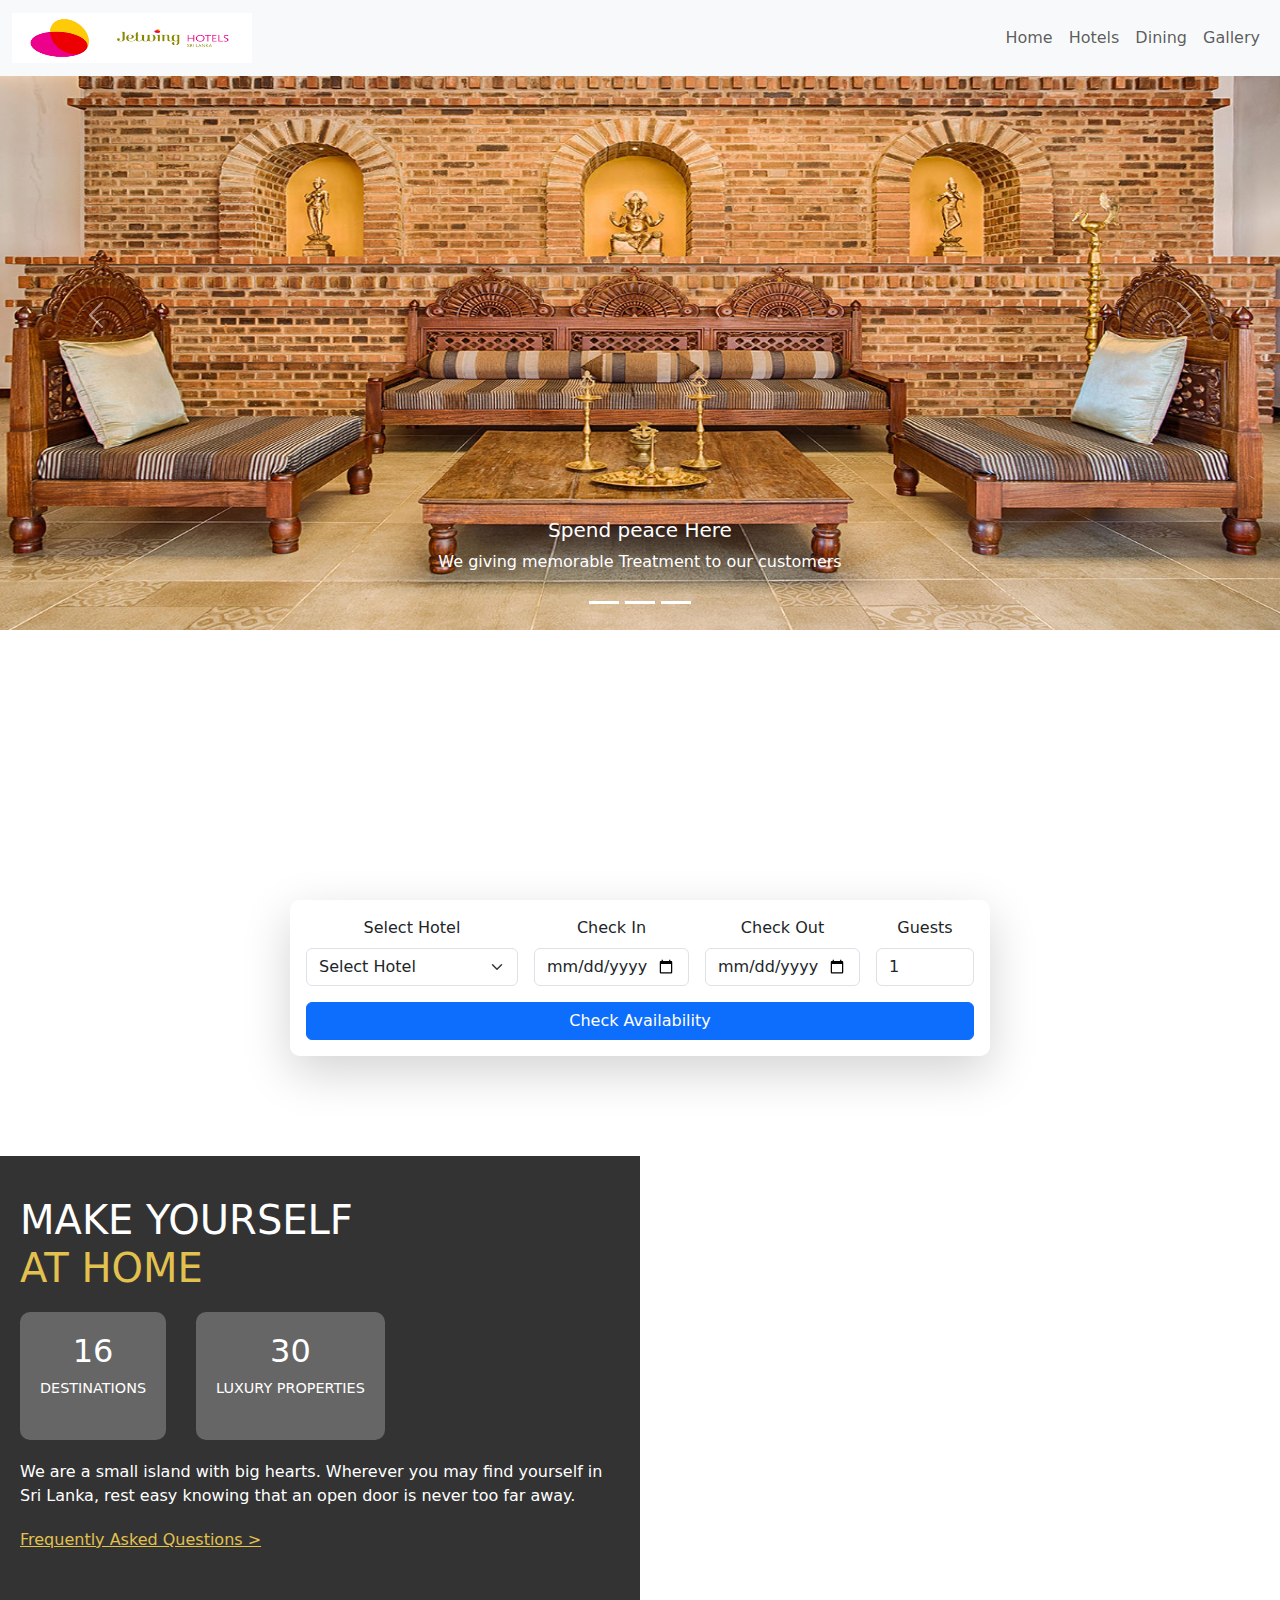
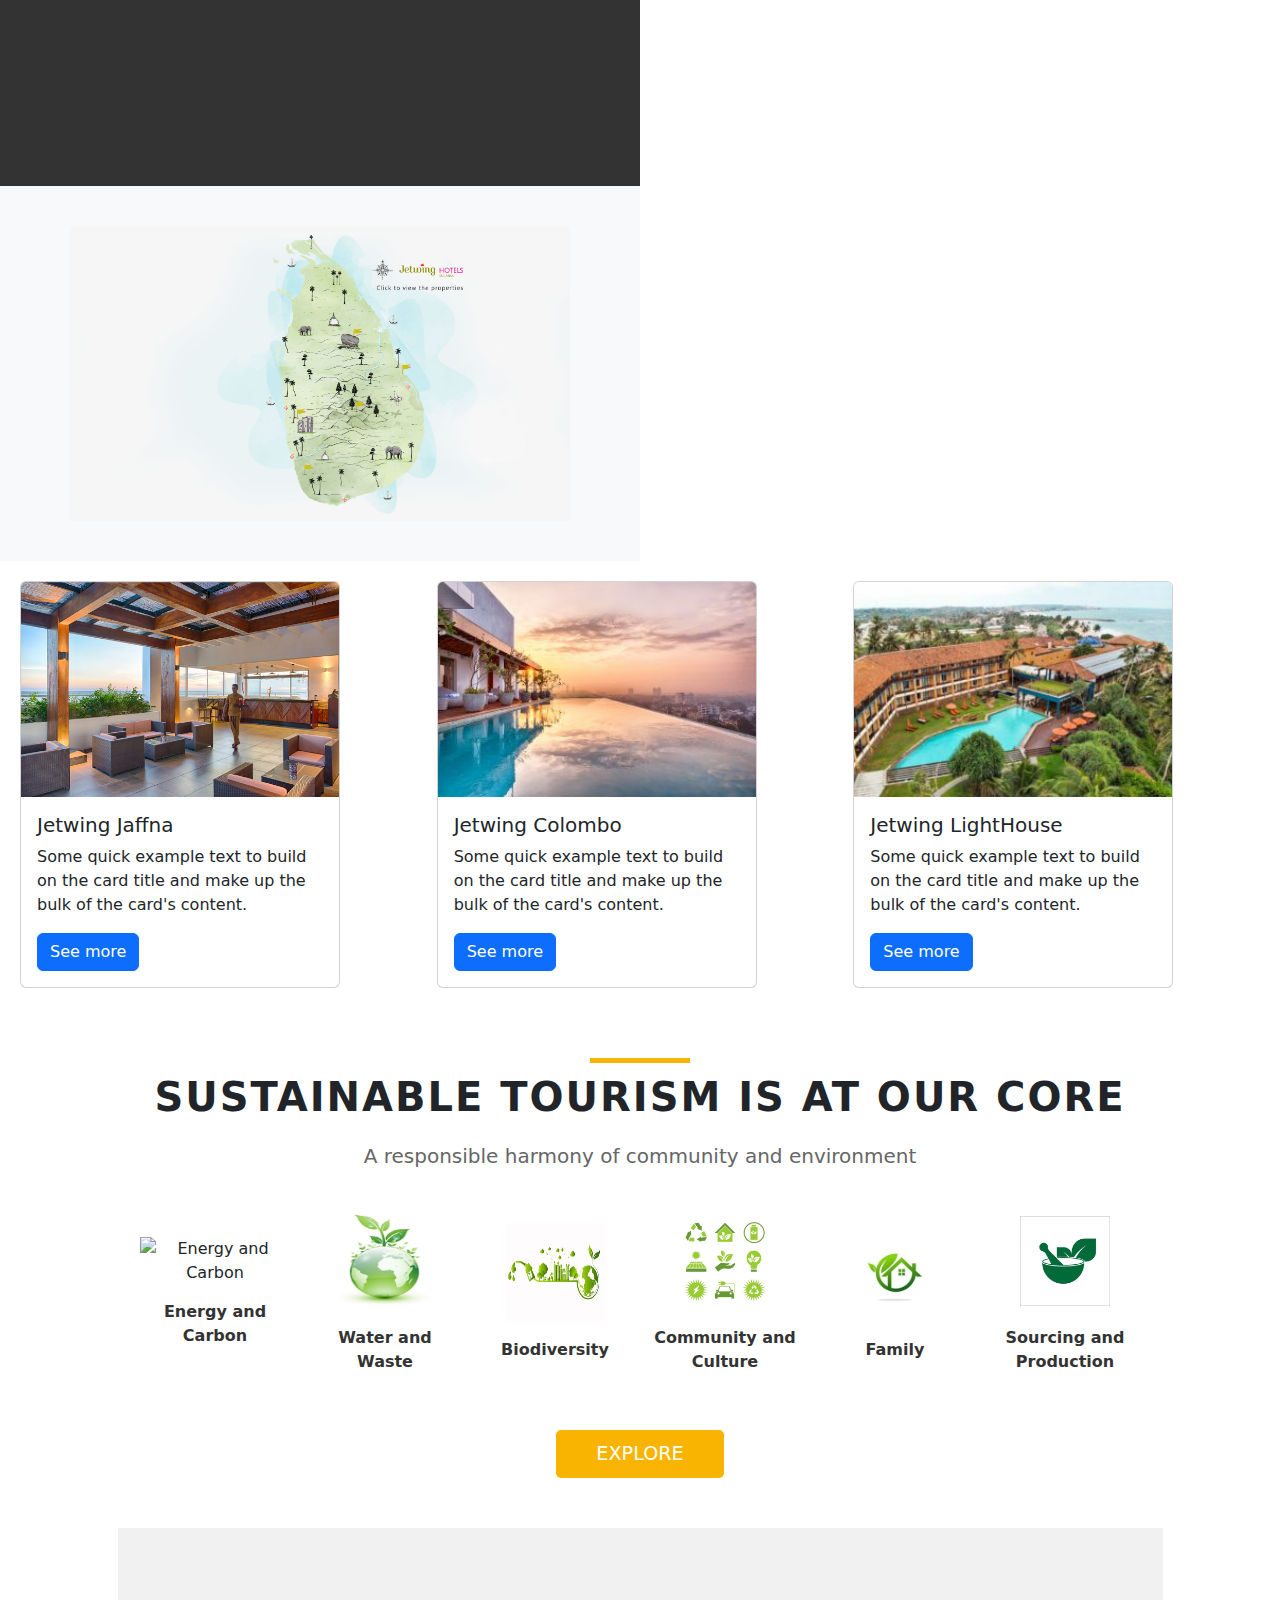
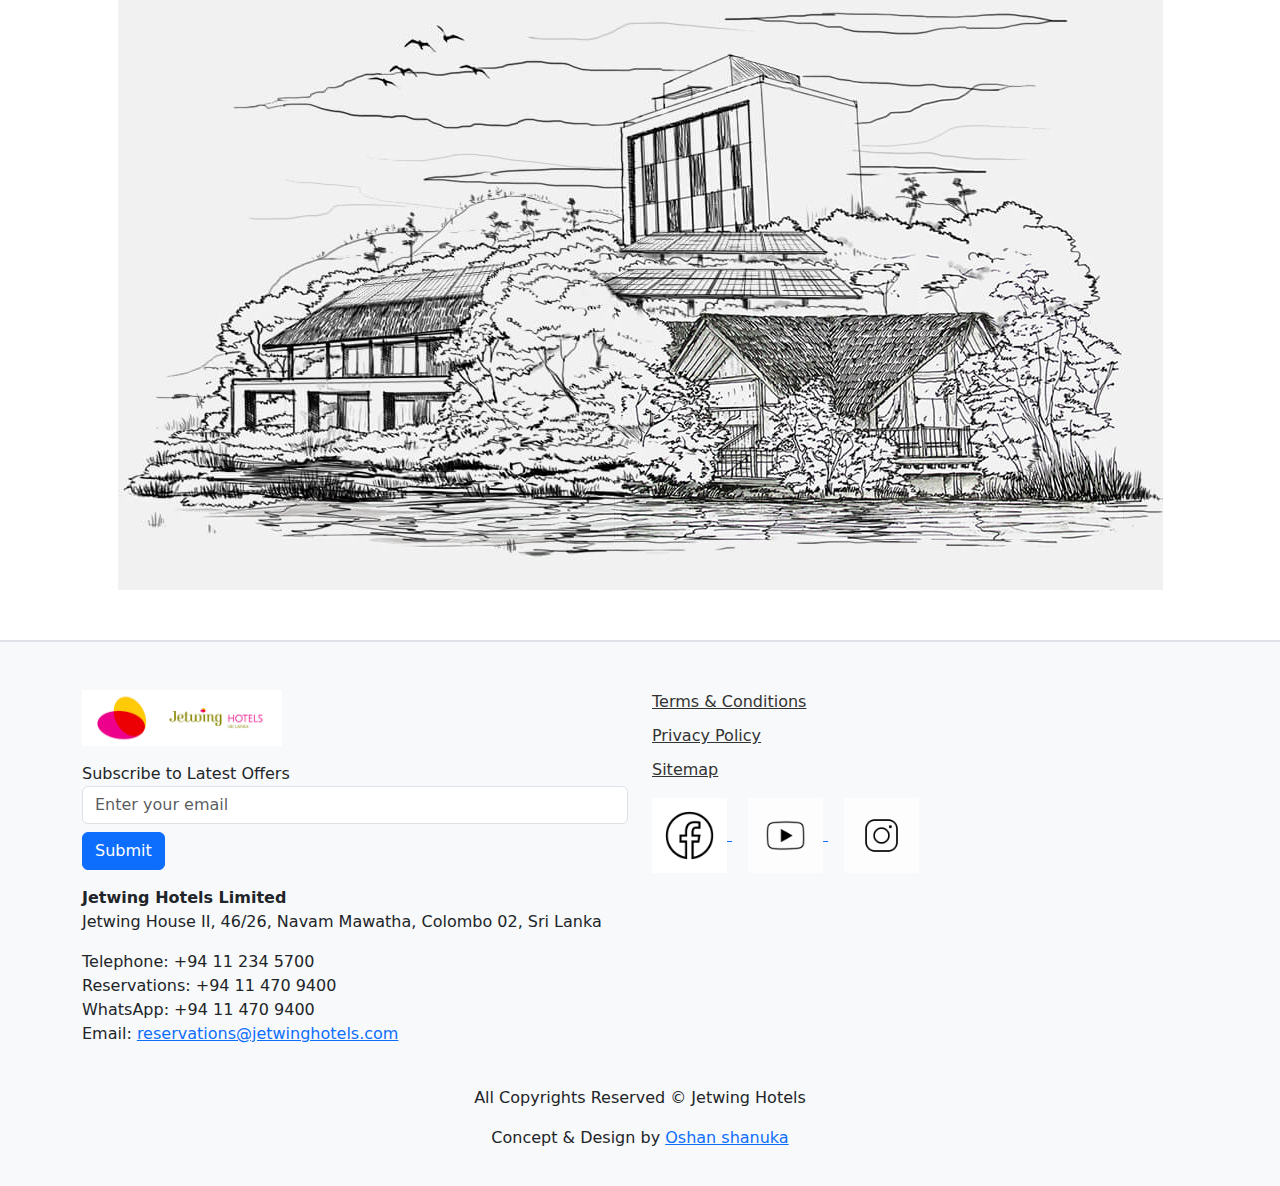
==== index.html @ 70fa96d1 "first commit" ====
<!DOCTYPE html>
<html lang="en">
<head>
  <meta charset="UTF-8">
  <meta name="viewport" content="width=device-width, initial-scale=1.0">
  <title>Home</title>
  <link href="https://cdn.jsdelivr.net/npm/bootstrap@5.3.0-alpha1/dist/css/bootstrap.min.css" rel="stylesheet">
  <link rel="stylesheet" href="/assets/images/WhatsApp Image 2024-10-14 at 17.20.13.jpeg">
  <style>
    /* Fullscreen background image */
    .hero {
        position: relative;
        background-image: url('your-image-url.jpg'); /* Replace with your image path */
        background-size: cover;
        background-position: center;
        height: 100vh; /* Full screen height */
    }

    /* Overlay text positioning */
    .hero-content {
        position: absolute;
        top: 50%;
        left: 50%;
        transform: translate(-50%, -50%);
        color: white;
        text-align: center;
    }

    /* Styling for the booking form at the bottom */
    .booking-form {
        background-color: rgba(255, 255, 255, 0.8);
        padding-top: 20px;
        border-radius: 10px;
        max-width: 700px;
        margin: auto;
    }

    /* Footer booking section positioning */
    .booking-section {
        padding-bottom: 100px;
        width: 100%;
        text-align: center;
    }

    .info-section {
        background-color: #333;
        color: #fff;
        padding: 40px 20px;
        height: 70vh;
    }

    .info-section h1 {
        font-size: 2.5rem;
        margin-bottom: 20px;
    }

    .info-section h1 span {
        color: #e2c14e;
    }

    .info-section .stats {
        display: flex;
        gap: 30px;
        margin-bottom: 20px;
    }

    .stat-item {
        background-color: #666;
        padding: 20px;
        border-radius: 10px;
        text-align: center;
        font-size: 1.5rem;
    }

    .stat-item p {
        margin: 0;
        font-size: 0.9rem;
    }

    .info-section p {
        margin-bottom: 20px;
    }

    .faq-link {
        color: #e2c14e;
        text-decoration: underline;
    }

    .map-section {
        padding: 40px 20px;
        background-color: #f8f9fa;
        display: flex;
        justify-content: center;
        align-items: center;
    }

    .map-image {
        width: 100%;
        max-width: 500px;
        height: auto;
    }

    .gallery-card {
        display: grid;
        grid-template-columns: repeat(3, 1fr);
        gap: 10px;
        padding: 20px;
    }

    .main-heading {
        text-align: center;
        margin-top: 50px;
        font-size: 2.5rem;
        font-weight: bold;
        letter-spacing: 0.05em;
    }

    .main-heading::before {
        content: '';
        display: block;
        height: 5px;
        width: 100px;
        background-color: #f8b400;
        margin: 10px auto;
    }

    .subheading {
        text-align: center;
        margin: 20px 0;
        font-size: 1.25rem;
        color: #666;
    }

    .icons-grid {
        display: flex;
        justify-content: center;
        align-items: center;
        flex-wrap: wrap;
        gap: 20px;
        margin-top: 40px;
    }

    .icon-item {
        text-align: center;
        width: 150px;
    }

    .icon-item img {
        width: 60px;
        height: auto;
        margin-bottom: 15px;
    }

    .icon-item p {
        font-weight: bold;
        color: #333;
    }

    .explore-btn {
        display: block;
        text-align: center;
        margin: 40px auto;
    }

    .explore-btn button {
        padding: 10px 40px;
        background-color: #f8b400;
        border: none;
        color: #fff;
        font-size: 1.2rem;
        cursor: pointer;
        border-radius: 5px;
        transition: background-color 0.3s ease;
    }

    .explore-btn button:hover {
        background-color: #d79500;
    }

    .illustration-section {
        margin: 50px 0;
        text-align: center;
    }

    .illustration-section img {
        max-width: 100%;
        height: auto;
    }

    /* Footer Styling */
    .footer {
       background-color: #f8f9fa;
       padding-top: 40px;
       padding-bottom: 20px;
       border-top: 2px solid #dee2e6;
    }

    .footer .list-unstyled li {
      margin-bottom: 10px;
    }

    .footer .list-unstyled li a {
      color: #333;
    }

    .footer img {
      max-width: 200px;
    }

    /* Responsive Styles */
    @media (max-width: 992px) {
        .info-section,
        .map-section {
            height: auto;
            padding: 20px;
        }

        .gallery-card {
            grid-template-columns: 1fr;
            padding: 10px;
        }
    }

    @media (max-width: 768px) {
        .carousel-inner img {
            height: auto;
        }
    }
  </style>
</head>
<body>

<!-- Navbar with Burger Menu -->
<nav class="navbar navbar-expand-lg navbar-light bg-light fixed-top">
  <div class="container-fluid">
      <a class="navbar-brand" href="#">
          <img src="/assets/images/download.png" alt="Logo" style="width: 240px; height: 50px;">
      </a>
      <button class="navbar-toggler" type="button" data-bs-toggle="collapse" data-bs-target="#navbarNav" aria-controls="navbarNav" aria-expanded="false" aria-label="Toggle navigation">
          <span class="navbar-toggler-icon"></span>
      </button>
      <div class="collapse navbar-collapse" id="navbarNav">
          <ul class="navbar-nav ms-auto">
              <li class="nav-item"><a class="nav-link" href="index.html">Home</a></li>
              <li class="nav-item"><a class="nav-link" href="/pages/hotels.html">Hotels</a></li>
              <li class="nav-item"><a class="nav-link" href="/pages/dining.html">Dining</a></li>
              <li class="nav-item"><a class="nav-link" href="/pages/gallery.html">Gallery</a></li>
          </ul>
      </div>
  </div>
</nav>

<!-- Hero Section -->
<div class="hero">
  <div id="carouselExampleCaptions" class="carousel slide">
    <div class="carousel-indicators">
      <button type="button" data-bs-target="#carouselExampleCaptions" data-bs-slide-to="0" class="active" aria-current="true" aria-label="Slide 1"></button>
      <button type="button" data-bs-target="#carouselExampleCaptions" data-bs-slide-to="1" class="active" aria-current="true" aria-label="Slide 2"></button>
      <button type="button" data-bs-target="#carouselExampleCaptions" data-bs-slide-to="2" class="active" aria-current="true" aria-label="Slide 3"></button>
    </div>
    <div class="carousel-inner">
      <div class="carousel-item active">
        <img src="/assets/images/jetwing-jaffna-01.jpg" class="d-block w-100" alt="..." width="100vw" height="630px">
        <div class="carousel-caption d-none d-md-block">
          <h5>Spend peace Here</h5>
          <p>We giving memorable Treatment to our customers</p>
        </div>
      </div>
      <div class="carousel-item">
        <img src="/assets/images/jetwing-jaffna-03.jpg" class="d-block w-100" alt="..." width="100vw" height="600px">
        <div class="carousel-caption d-none d-md-block">
          <h5>Spend peace Here</h5>
          <p>We giving memorable Treatment to our customers.</p>
        </div>
      </div>
      <div class="carousel-item">
        <img src="/assets/images/jetwing-jaffna-06.jpg" class="d-block w-100" alt="..." width="100vw" height="600px">
        <div class="carousel-caption d-none d-md-block">
          <h5>Spend peace Here</h5>
          <p>We giving memorable Treatment to our customers.</p>
        </div>
      </div>
      <div class="carousel-item">
        <img src="/assets/images/Jetwing-Lake.jpg" class="d-block w-100" alt="..." width="100vw" height="600px">
        <div class="carousel-caption d-none d-md-block">
          <h5>Spend peace Here</h5>
          <p>We giving memorable Treatment to our customers.</p>
        </div>
      </div>
    </div>
    <button class="carousel-control-prev" type="button" data-bs-target="#carouselExampleCaptions" data-bs-slide="prev">
      <span class="carousel-control-prev-icon" aria-hidden="true"></span>
      <span class="visually-hidden">Previous</span>
    </button>
    <button class="carousel-control-next" type="button" data-bs-target="#carouselExampleCaptions" data-bs-slide="next">
      <span class="carousel-control-next-icon" aria-hidden="true"></span>
      <span class="visually-hidden">Next</span>
    </button>
  </div>
</div>

    <!-- Booking Form Section -->
    <div class="booking-section">
        <div class="booking-form shadow-lg p-3">
            <form class="row g-3">
                <div class="col-md-4">
                    <label for="hotelSelect" class="form-label">Select Hotel</label>
                    <select id="hotelSelect" class="form-select">
                        <option selected>Select Hotel</option>
                        <option value="1">Hotel 1</option>
                        <option value="2">Hotel 2</option>
                    </select>
                </div>
                <div class="col-md-3">
                    <label for="checkIn" class="form-label">Check In</label>
                    <input type="date" class="form-control" id="checkIn">
                </div>
                <div class="col-md-3">
                    <label for="checkOut" class="form-label">Check Out</label>
                    <input type="date" class="form-control" id="checkOut">
                </div>
                <div class="col-md-2">
                    <label for="guests" class="form-label">Guests</label>
                    <input type="number" class="form-control" id="guests" min="1" value="1">
                </div>
                <div class="col-md-12">
                    <button type="submit" class="btn btn-primary w-100">Check Availability</button>
                </div>
            </form>
        </div>
    </div>



  <!-- Left Info Section -->
   <div class="content-wrapper">
  <div class="info-section col-lg-6">
      <h1>MAKE YOURSELF <br><span>AT HOME</span></h1>
      <div class="stats">
          <div class="stat-item">
              <h2>16</h2>
              <p>DESTINATIONS</p>
          </div>
          <div class="stat-item">
              <h2>30</h2>
              <p>LUXURY PROPERTIES</p>
          </div>
      </div>
      <p>We are a small island with big hearts. Wherever you may find yourself in Sri Lanka, rest easy knowing that an open door is never too far away.</p>
      <a href="#" class="faq-link">Frequently Asked Questions ></a>
  </div>

  <!-- Right Map Section -->
  <div class="map-section col-lg-6">
      <img src="/assets/images/jetwinghotels-map-desktop-v2.jpg" alt="Map of Sri Lanka" class="map-image">
  </div>
</div>

<div class="gallery-card">
    <div class="card" style="width: 20rem;">
        <img src="/assets/images/jetwing-jaffna-03.jpg" class="card-img-top" alt="jetwing" style="width: 100%; height: 100%;">
        <div class="card-body">
          <h5 class="card-title">Jetwing Jaffna</h5>
          <p class="card-text">Some quick example text to build on the card title and make up the bulk of the card's content.</p>
          <a href="/pages/gallery.html" class="btn btn-primary">See more</a>
        </div>
    </div>
    <div class="card" style="width: 20rem;">
      <img src="/assets/images/Gallery-h1-4-300x200.jpg" class="card-img-top" alt="jetwing" style="width: 100%; height: 100%;">
      <div class="card-body">
        <h5 class="card-title">Jetwing Colombo</h5>
        <p class="card-text">Some quick example text to build on the card title and make up the bulk of the card's content.</p>
        <a href="/pages/gallery.html" class="btn btn-primary">See more</a>
      </div>
  </div><div class="card" style="width: 20rem;">
    <img src="/assets/images/Hotel-Gallery-900x607-1-1-300x202.jpg" class="card-img-top" alt="jetwing" style="width: 100%; height: 100%;">
    <div class="card-body">
      <h5 class="card-title">Jetwing LightHouse</h5>
      <p class="card-text">Some quick example text to build on the card title and make up the bulk of the card's content.</p>
      <a href="/pages/gallery.html" class="btn btn-primary">See more</a>
    </div>
</div>
</div>

 <!-- Main Heading -->
<section class="heading-section">
  <h1 class="main-heading">SUSTAINABLE TOURISM IS AT OUR CORE</h1>
  <p class="subheading">A responsible harmony of community and environment</p>
</section>

<!-- Icons Grid Section -->
<section class="icons-grid">
  <div class="icon-item">
      <img src="/assets/images/illustration concept design template,lightbulb,thinking,solution,leaf,electricity,saver,design,innovative,eco,creative,logo,brain,smart,concept,vector,green,nature,modern,bulb,energy,idea,tech,ecology,organic,illustra.jpg" alt="Energy and Carbon" style="width: 100px; height: 100px;">
      <p>Energy and Carbon</p>
  </div>
  <div class="icon-item">
      <img src="/assets/images/🌿 Exciting News! 🌿 JP Carpet Cleaning is taking….jpg" alt="Water and Waste" style="width: 100px; height: 100px;">
      <p>Water and Waste</p>
  </div>
  <div class="icon-item">
      <img src="/assets/images/Aemetis_ A Renewable Biofuels Company At A Reasonable Price (NASDAQ_AMTX).jpg" alt="Biodiversity" style="width: 100px; height: 100px;">
      <p>Biodiversity</p>
  </div>
  <div class="icon-item">
      <img src="/assets/images/Download Eco Green Technology Icon Set for free.jpg" alt="Community and Culture" style="width: 100px; height: 100px;">
      <p>Community and Culture</p>
  </div>
  <div class="icon-item">
      <img src="/assets/images/52b7b43b-b574-4da3-85b0-75ab2010007c.jpg" alt="Family" style="width: 100px; height: 100px;">
      <p>Family</p>
  </div>
  <div class="icon-item">
      <img src="/assets/images/Download green herbal logo template herbal 100 for free.jpg" alt="Sourcing and Production" style="width: 100px; height: 100px;">
      <p>Sourcing and Production</p>
  </div>
</section>

<!-- Explore Button -->
<section class="explore-btn">
  <button>EXPLORE</button>
</section>

<!-- Illustration Section -->
<section class="illustration-section">
  <img src="/assets/images/responsible-tourism-2.jpg" alt="Architectural Illustration">
</section>
 <!-- Footer Section -->
 <footer class="footer mt-5 pt-5">
  <div class="container">
    <div class="row">
      <!-- Left Column -->
      <div class="col-md-6">
        <img src="/assets/images/download.png" alt="Jetwing Hotels Logo" class="mb-3">
        <form class="subscribe-form mb-3">
          <label for="email">Subscribe to Latest Offers</label>
          <input type="email" id="email" class="form-control" placeholder="Enter your email">
          <button type="submit" class="btn btn-primary mt-2">Submit</button>
        </form>
        <p><strong>Jetwing Hotels Limited</strong><br>
          Jetwing House II, 46/26, Navam Mawatha, Colombo 02, Sri Lanka</p>
        <p>Telephone: +94 11 234 5700<br>
          Reservations: +94 11 470 9400<br>
          WhatsApp: +94 11 470 9400<br>
          Email: <a href="mailto:reservations@jetwinghotels.com">reservations@jetwinghotels.com</a></p>
      </div>
      
      <!-- Right Column -->
      <div class="col-md-6">
        <ul class="list-unstyled">
          <li><a href="#">Terms & Conditions</a></li>
          <li><a href="#">Privacy Policy</a></li>
          <li><a href="#">Sitemap</a></li>
        </ul>
        <div class="social-media">
          <a class="me-3" href="https://web.facebook.com/jetwinghotels/?_rdc=1&_rdr">
            <img src="/assets/images/facebook.jpg" alt="" width="75px" height="75px">
          </a>
          <a class="me-3" href="https://www.youtube.com/user/jetwinghotels">
            <img src="/assets/images/YouTube App Icon.jpg" alt="" width="75px" height="75px">
          </a>
          <a class="me-3" href="https://www.instagram.com/jetwinghotels/?ref=badge">
            <img src="/assets/images/Instagram App Icon.jpg" alt="" width="75px" height="75px">
          </a>
        </div>
      </div>
    </div>
    <div class="row mt-4">
      <div class="col text-center">
        <p>All Copyrights Reserved © Jetwing Hotels</p>
        <p>Concept & Design by <a href="#">Oshan shanuka</a></p>
      </div>
    </div>
  </div>
</footer>

<script src="https://cdn.jsdelivr.net/npm/bootstrap@5.3.0-alpha1/dist/js/bootstrap.bundle.min.js"></script>
</body>
</html>
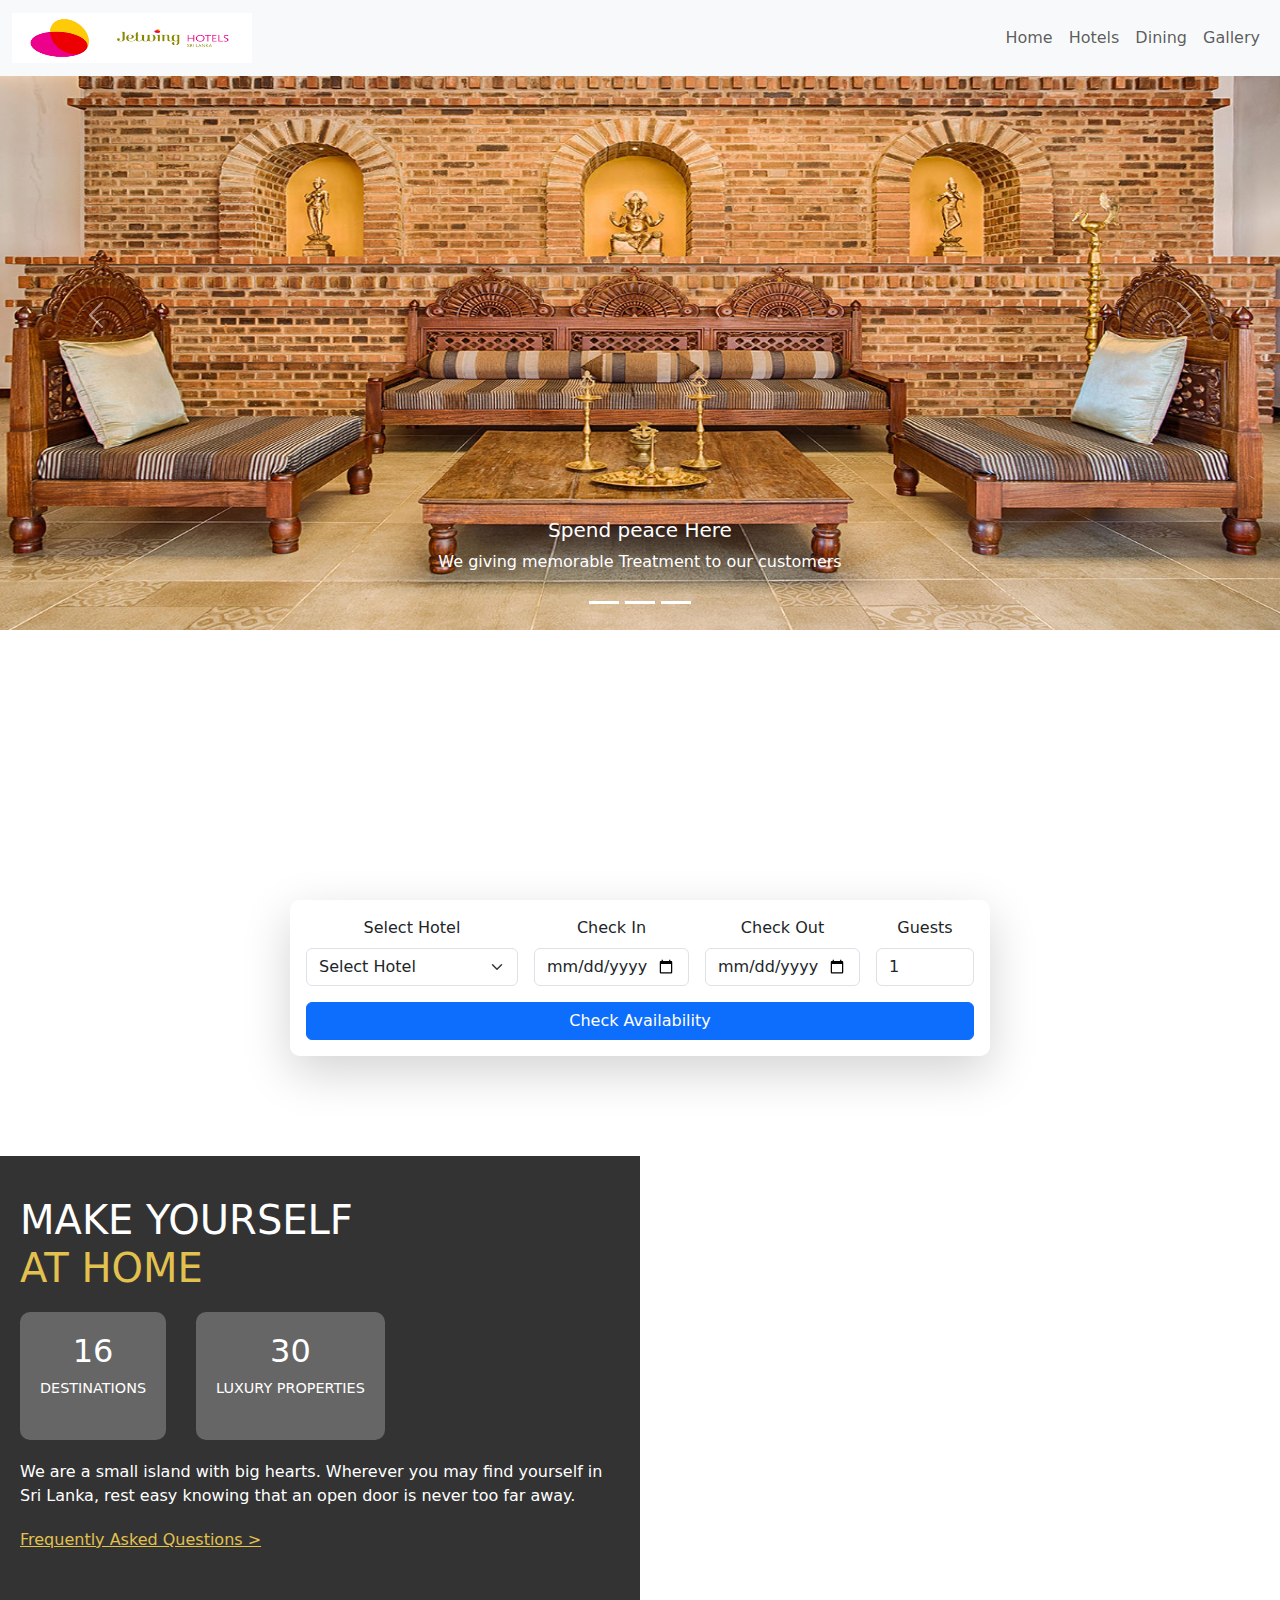
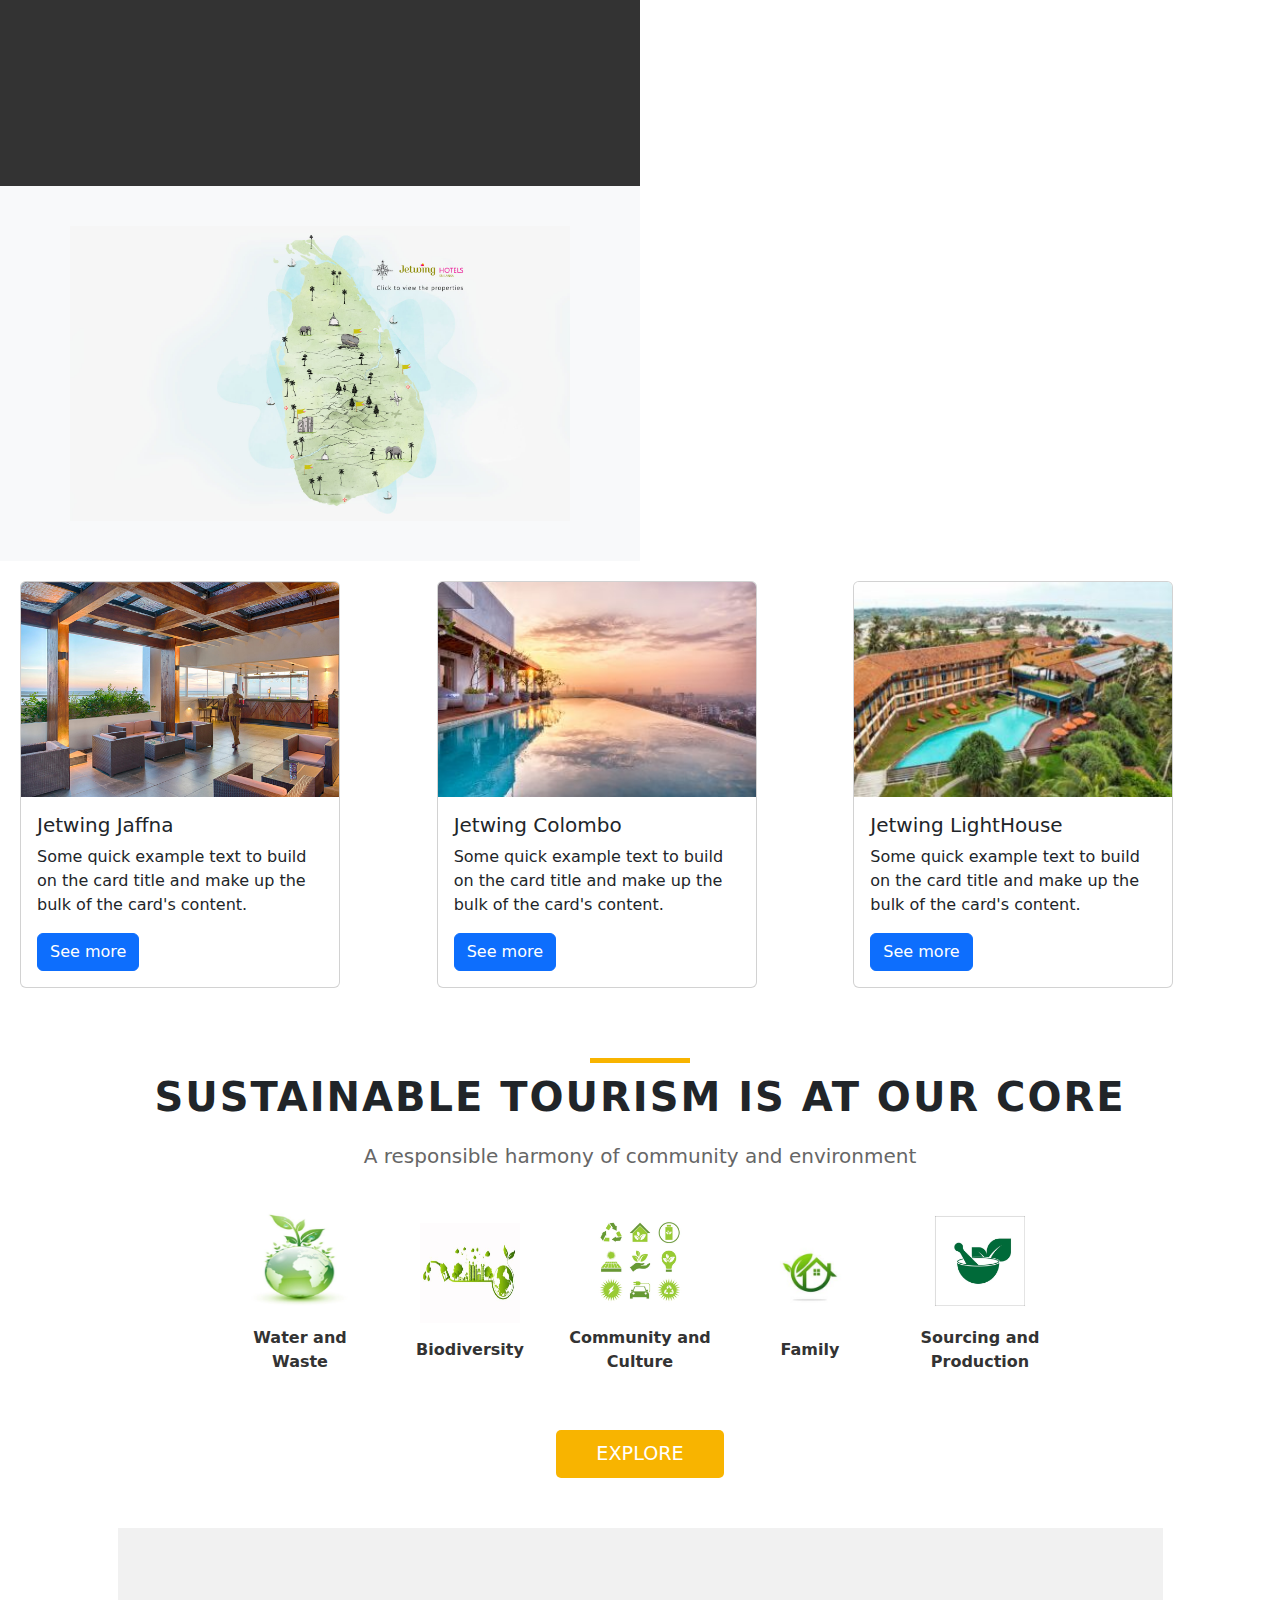
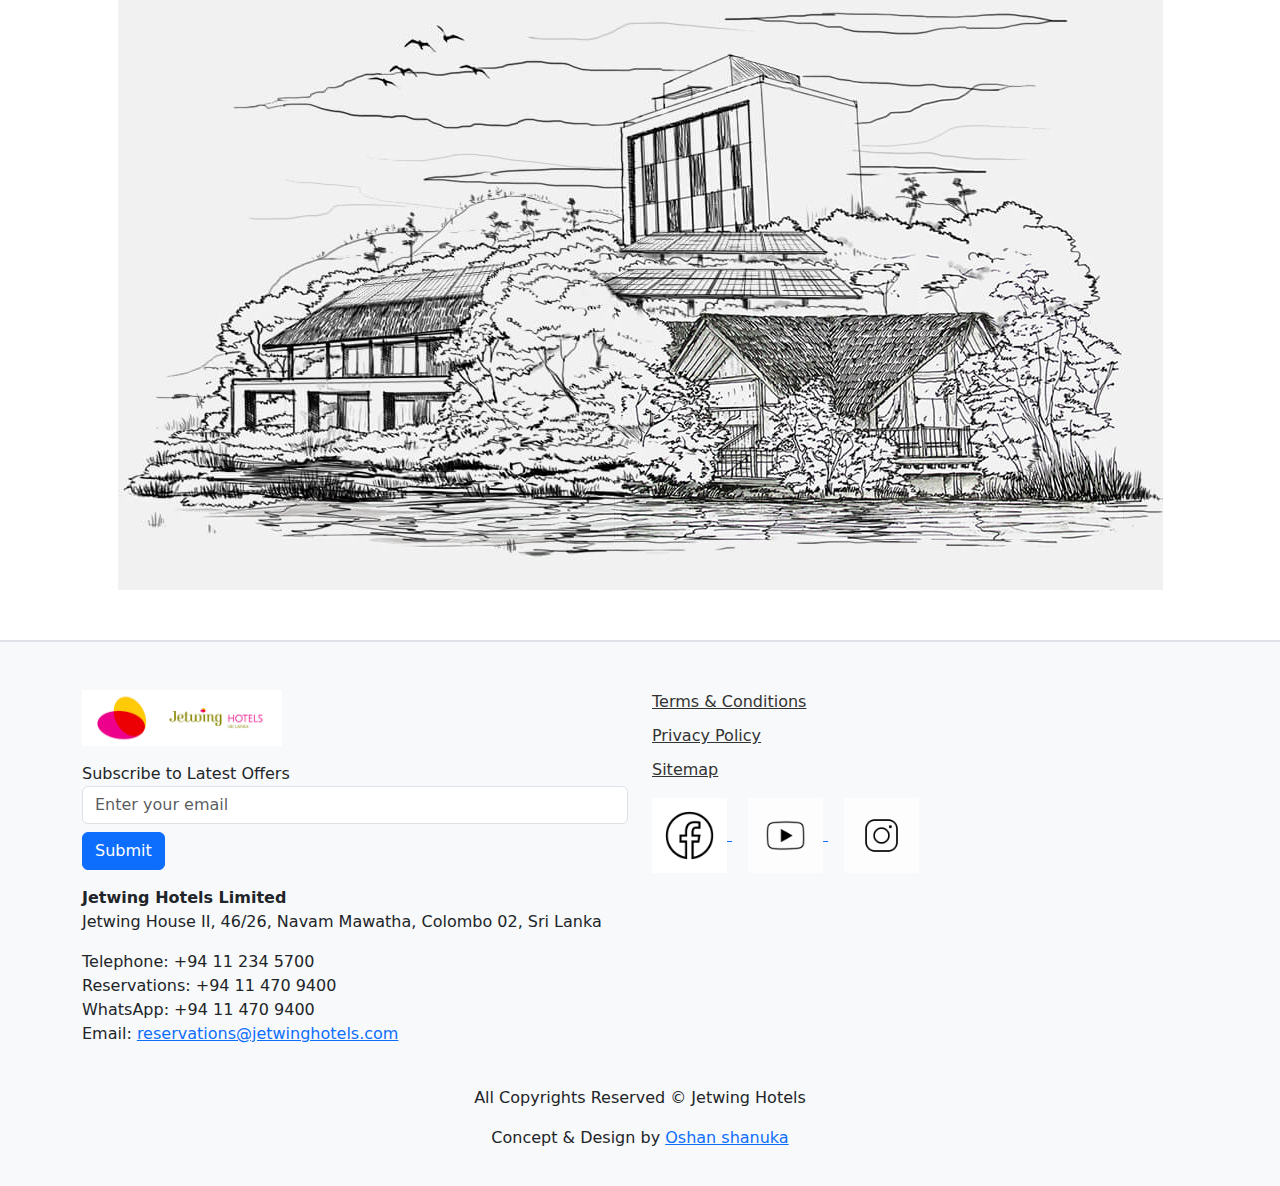
==== commit 0a33fa61: "done" ====
--- a/index.html
+++ b/index.html
@@ -391,10 +391,6 @@
 <!-- Icons Grid Section -->
 <section class="icons-grid">
   <div class="icon-item">
-      <img src="/assets/images/illustration concept design template,lightbulb,thinking,solution,leaf,electricity,saver,design,innovative,eco,creative,logo,brain,smart,concept,vector,green,nature,modern,bulb,energy,idea,tech,ecology,organic,illustra.jpg" alt="Energy and Carbon" style="width: 100px; height: 100px;">
-      <p>Energy and Carbon</p>
-  </div>
-  <div class="icon-item">
       <img src="/assets/images/🌿 Exciting News! 🌿 JP Carpet Cleaning is taking….jpg" alt="Water and Waste" style="width: 100px; height: 100px;">
       <p>Water and Waste</p>
   </div>
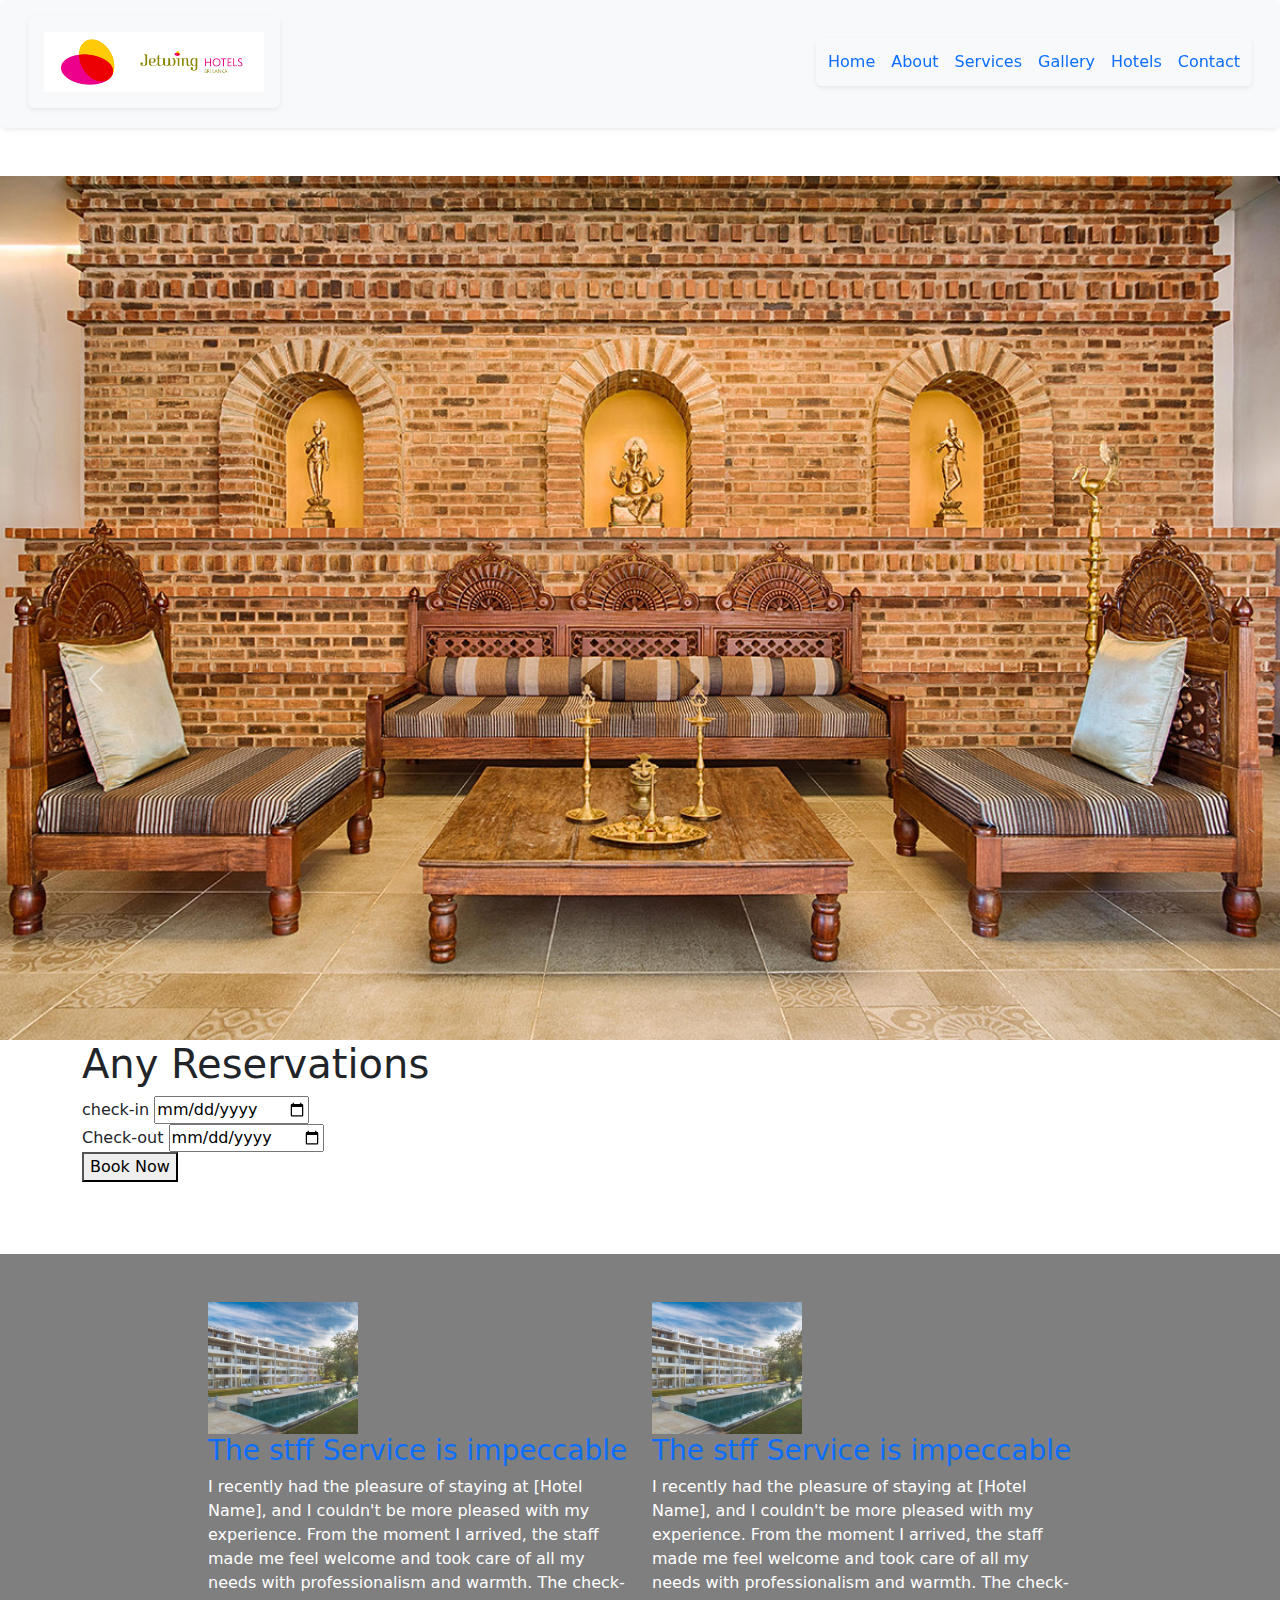
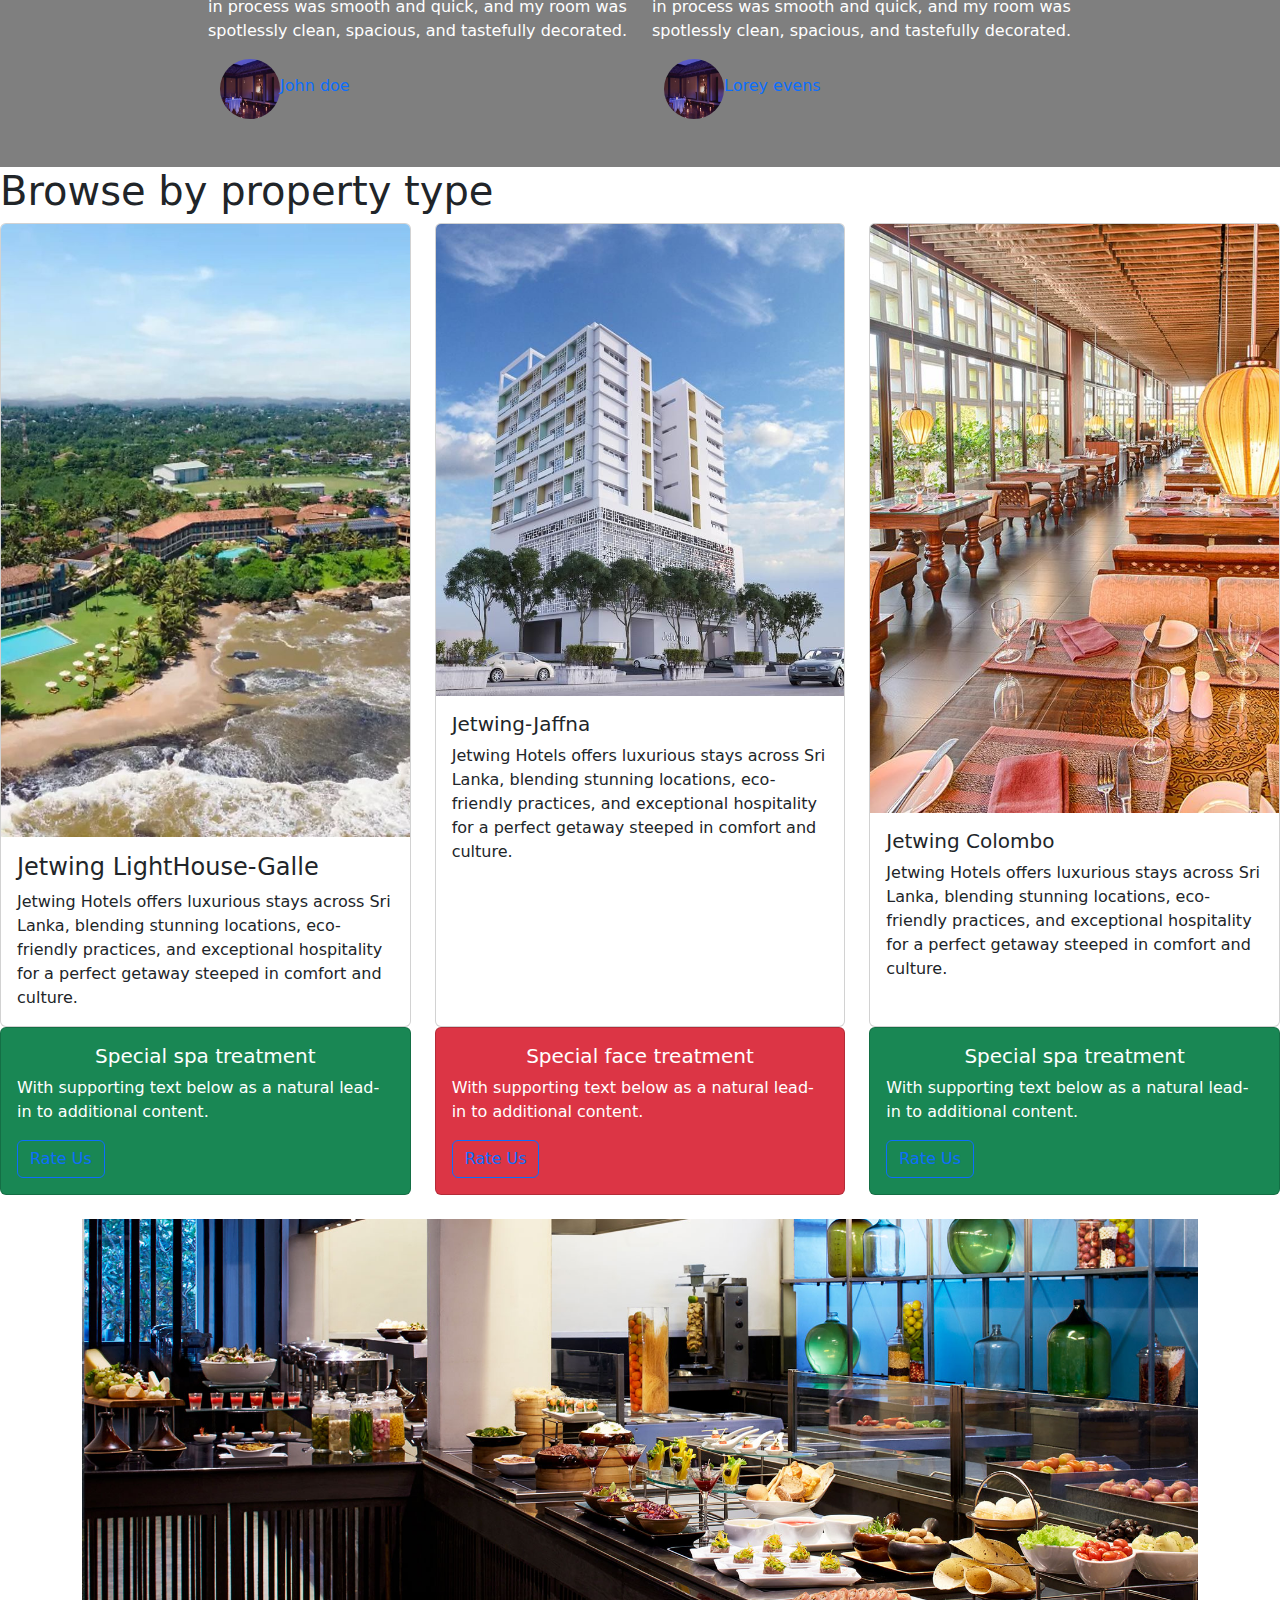
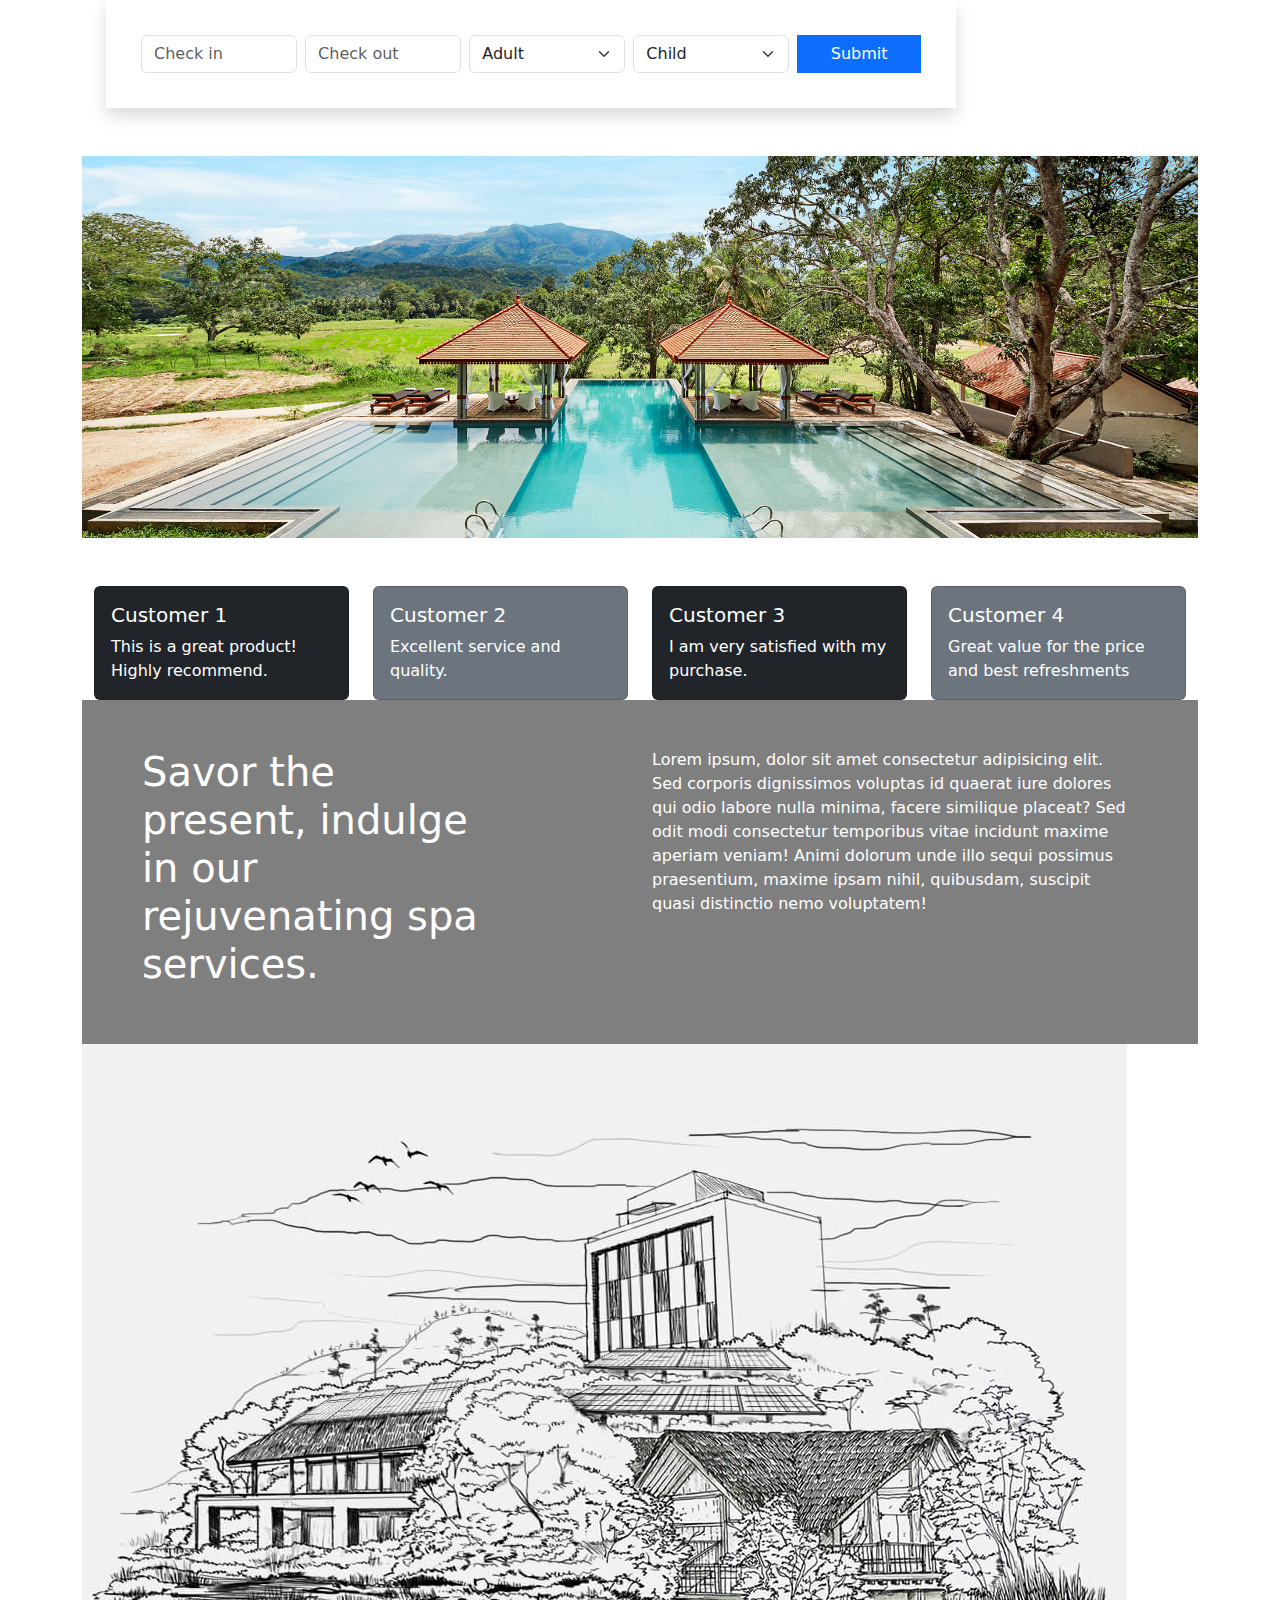
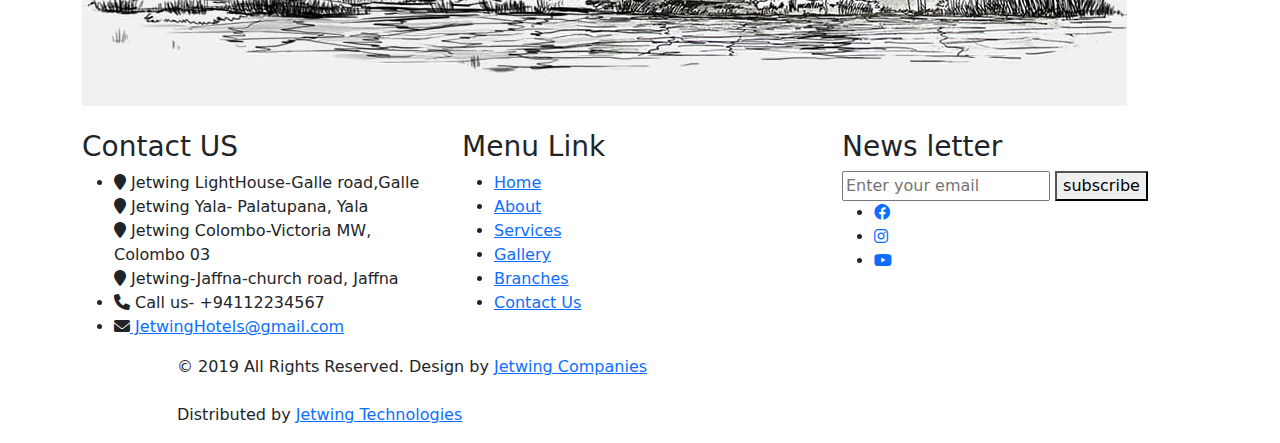
==== commit 9874ecf4: "home,about,gallery pages are recreate" ====
--- a/index.html
+++ b/index.html
@@ -1,475 +1,646 @@
 <!DOCTYPE html>
 <html lang="en">
-<head>
-  <meta charset="UTF-8">
-  <meta name="viewport" content="width=device-width, initial-scale=1.0">
-  <title>Home</title>
-  <link href="https://cdn.jsdelivr.net/npm/bootstrap@5.3.0-alpha1/dist/css/bootstrap.min.css" rel="stylesheet">
-  <link rel="stylesheet" href="/assets/images/WhatsApp Image 2024-10-14 at 17.20.13.jpeg">
-  <style>
-    /* Fullscreen background image */
-    .hero {
-        position: relative;
-        background-image: url('your-image-url.jpg'); /* Replace with your image path */
+  <head>
+    <meta charset="UTF-8" />
+    <meta name="viewport" content="width=device-width, initial-scale=1.0" />
+    <link rel="stylesheet" href="/assets/images/download.png">
+    <title>HomePage</title>
+    <link
+      href="https://cdn.jsdelivr.net/npm/bootstrap@5.3.3/dist/css/bootstrap.min.css"
+      rel="stylesheet"
+      integrity="sha384-QWTKZyjpPEjISv5WaRU9OFeRpok6YctnYmDr5pNlyT2bRjXh0JMhjY6hW+ALEwIH"
+      crossorigin="anonymous"
+    />
+    <link
+      href="https://cdn.jsdelivr.net/npm/bootstrap@5.1.3/dist/css/bootstrap.min.css"
+      rel="stylesheet"
+    />
+    <link
+      rel="stylesheet"
+      href="https://cdnjs.cloudflare.com/ajax/libs/font-awesome/6.0.0-beta3/css/all.min.css"
+    />
+
+    <link rel="stylesheet" href="/Css/body.css" />
+    <link rel="stylesheet" href="/Css/style.css" />
+    <link rel="stylesheet" href="/Css/main.css" />
+  </head>
+  <body>
+    <nav
+      class="navbar navbar-expand-lg navbar-light bg-light shadow-sm p-3 mb-5 bg-body-tertiary rounded sticky-md-top"
+    >
+      <div class="container-fluid">
+        <a
+          class="navbar-brand text-center text-primary fs-3 shadow-sm p-3 mb-1 bg-body-tertiary rounded align-middle fs-rem border-light border-opacity-25 border-2"
+          href="#"
+          ><img src="/assets/images/download.png" style="width: 220px; height: 60px;" alt=""></a
+        >
+        <button
+          class="navbar-toggler"
+          type="button"
+          data-bs-toggle="offcanvas"
+          data-bs-target="#offcanvasNavbar"
+          aria-controls="offcanvasNavbar"
+        >
+          <span class="navbar-toggler-icon"></span>
+        </button>
+        <div
+          class="collapse navbar-collapse justify-content-end"
+          id="navbarNav"
+        >
+          <ul
+            class="navbar-nav shadow-sm p-1 mb-1 bg-body-tertiary rounded fs-6"
+          >
+            <li class="nav-item">
+              <a
+                class="nav-link active text-primary icon-link icon-link-hover"
+                style="--bs-link-hover-color-black: #000"
+                aria-current="page"
+                href="/index.html"
+                >Home</a
+              >
+            </li>
+            <li class="nav-item">
+              <a class="nav-link text-primary" href="/pages/about.html"
+                >About</a
+              >
+            </li>
+            <li class="nav-item">
+              <a class="nav-link text-primary" href="/pages/service.html"
+                >Services</a
+              >
+            </li>
+            <li class="nav-item">
+              <a class="nav-link text-primary" href="/pages/gallery.html"
+                >Gallery</a
+              >
+            </li>
+            <li class="nav-item">
+              <a class="nav-link text-primary" href="/pages/hotels.html"
+                >Hotels</a
+              >
+            </li>
+            <li class="nav-item">
+              <a class="nav-link text-primary" href="/pages/contact.html"
+                >Contact</a
+              >
+            </li>
+          </ul>
+        </div>
+      </div>
+    </nav>
+
+    <!-- Offcanvas Sidebar -->
+    <div
+      class="offcanvas offcanvas-start"
+      tabindex="-1"
+      id="offcanvasNavbar"
+      aria-labelledby="offcanvasNavbarLabel"
+    >
+      <div class="offcanvas-header">
+        <h5 class="offcanvas-title" id="offcanvasNavbarLabel">Menu</h5>
+        <button
+          type="button"
+          class="btn-close"
+          data-bs-dismiss="offcanvas"
+          aria-label="Close"
+        ></button>
+      </div>
+      <div class="offcanvas-body">
+        <ul class="navbar-nav">
+          <li class="nav-item">
+            <a
+              class="nav-link active"
+              aria-current="page"
+              href="/index.html"
+              >Home</a
+            >
+          </li>
+          <li class="nav-item">
+            <a class="nav-link" href="/pages/about.html">About</a>
+          </li>
+          <li class="nav-item">
+            <a class="nav-link" href="/pages/service.html">Services</a>
+          </li>
+          <li class="nav-item">
+            <a class="nav-link" href="/pages/gallery.html">Gallery</a>
+          </li>
+          <li class="nav-item">
+            <a class="nav-link" href="/pages/hotels.html">Hotels</a>
+          </li>
+          <li class="nav-item">
+            <a class="nav-link" href="/pages/contact.html">Contact</a>
+          </li>
+        </ul>
+      </div>
+    </div>
+
+    <script src="https://code.jquery.com/jquery-3.5.1.slim.min.js"></script>
+    <script src="https://cdn.jsdelivr.net/npm/@popperjs/core@2.5.4/dist/umd/popper.min.js"></script>
+    <script src="https://stackpath.bootstrapcdn.com/bootstrap/4.5.2/js/bootstrap.min.js"></script>
+
+    <!--carousel-->
+    <div
+      id="carouselExampleAutoplaying"
+      class="carousel slide"
+      data-bs-ride="carousel"
+    >
+      <div class="carousel-inner">
+        <div class="carousel-item active">
+          <img
+            src="/assets/images/jetwing-jaffna-01.jpg"
+            class="d-block w-100"
+            alt="..."
+          />
+        </div>
+        <div class="carousel-item">
+          <img src="/assets/images/jetwing-jaffna-03.jpg" class="d-block w-100" alt="..." />
+        </div>
+        <div class="carousel-item">
+          <img src="/assets/images/jetwing-jaffna-06.jpg" class="d-block w-100" alt="..." />
+        </div>
+      </div>
+      <button
+        class="carousel-control-prev"
+        type="button"
+        data-bs-target="#carouselExampleAutoplaying"
+        data-bs-slide="prev"
+      >
+        <span class="carousel-control-prev-icon" aria-hidden="true"></span>
+        <span class="visually-hidden">Previous</span>
+      </button>
+      <button
+        class="carousel-control-next"
+        type="button"
+        data-bs-target="#carouselExampleAutoplaying"
+        data-bs-slide="next"
+      >
+        <span class="carousel-control-next-icon" aria-hidden="true"></span>
+        <span class="visually-hidden">Next</span>
+      </button>
+      <div class="booking_ocline">
+        <div class="container">
+          <div class="row">
+            <div class="col-md-5">
+              <div class="book_room">
+                <h1>Any Reservations</h1>
+                <form class="book_now">
+                  <div class="row">
+                    <div class="col-md-12">
+                      <span>check-in</span>
+
+                      <input
+                        class="online_book"
+                        placeholder="dd/mm/yyyy"
+                        type="date"
+                        name="dd/mm/yyyy"
+                      />
+                    </div>
+                    <div class="col-md-12">
+                      <span>Check-out</span>
+
+                      <input
+                        class="online_book"
+                        placeholder="dd/mm/yyyy"
+                        type="date"
+                        name="dd/mm/yyyy"
+                      />
+                    </div>
+                    <div class="col-md-12">
+                      <button class="book_btn">Book Now</button>
+                    </div>
+                  </div>
+                </form>
+              </div>
+            </div>
+          </div>
+        </div>
+      </div>
+    </div>
+    <br />
+    <section
+      class="w-100 d-flex justify-content-center text-white p-5 mt-5"
+      style="
+        background-image: linear-gradient(
+            rgba(0, 0, 0, 0.5),
+            rgba(0, 0, 0, 0.5)
+          ),
+          url('/Assests/Images/backdrop2.jpg');
         background-size: cover;
         background-position: center;
-        height: 100vh; /* Full screen height */
-    }
-
-    /* Overlay text positioning */
-    .hero-content {
-        position: absolute;
-        top: 50%;
-        left: 50%;
-        transform: translate(-50%, -50%);
-        color: white;
-        text-align: center;
-    }
-
-    /* Styling for the booking form at the bottom */
-    .booking-form {
-        background-color: rgba(255, 255, 255, 0.8);
-        padding-top: 20px;
-        border-radius: 10px;
-        max-width: 700px;
-        margin: auto;
-    }
-
-    /* Footer booking section positioning */
-    .booking-section {
-        padding-bottom: 100px;
-        width: 100%;
-        text-align: center;
-    }
-
-    .info-section {
-        background-color: #333;
-        color: #fff;
-        padding: 40px 20px;
-        height: 70vh;
-    }
-
-    .info-section h1 {
-        font-size: 2.5rem;
-        margin-bottom: 20px;
-    }
-
-    .info-section h1 span {
-        color: #e2c14e;
-    }
-
-    .info-section .stats {
-        display: flex;
-        gap: 30px;
-        margin-bottom: 20px;
-    }
-
-    .stat-item {
-        background-color: #666;
-        padding: 20px;
-        border-radius: 10px;
-        text-align: center;
-        font-size: 1.5rem;
-    }
-
-    .stat-item p {
-        margin: 0;
-        font-size: 0.9rem;
-    }
-
-    .info-section p {
-        margin-bottom: 20px;
-    }
-
-    .faq-link {
-        color: #e2c14e;
-        text-decoration: underline;
-    }
-
-    .map-section {
-        padding: 40px 20px;
-        background-color: #f8f9fa;
-        display: flex;
-        justify-content: center;
-        align-items: center;
-    }
-
-    .map-image {
-        width: 100%;
-        max-width: 500px;
-        height: auto;
-    }
-
-    .gallery-card {
-        display: grid;
-        grid-template-columns: repeat(3, 1fr);
-        gap: 10px;
-        padding: 20px;
-    }
-
-    .main-heading {
-        text-align: center;
-        margin-top: 50px;
-        font-size: 2.5rem;
-        font-weight: bold;
-        letter-spacing: 0.05em;
-    }
-
-    .main-heading::before {
-        content: '';
-        display: block;
-        height: 5px;
-        width: 100px;
-        background-color: #f8b400;
-        margin: 10px auto;
-    }
-
-    .subheading {
-        text-align: center;
-        margin: 20px 0;
-        font-size: 1.25rem;
-        color: #666;
-    }
-
-    .icons-grid {
-        display: flex;
-        justify-content: center;
-        align-items: center;
-        flex-wrap: wrap;
-        gap: 20px;
-        margin-top: 40px;
-    }
-
-    .icon-item {
-        text-align: center;
-        width: 150px;
-    }
-
-    .icon-item img {
-        width: 60px;
-        height: auto;
-        margin-bottom: 15px;
-    }
-
-    .icon-item p {
-        font-weight: bold;
-        color: #333;
-    }
-
-    .explore-btn {
-        display: block;
-        text-align: center;
-        margin: 40px auto;
-    }
-
-    .explore-btn button {
-        padding: 10px 40px;
-        background-color: #f8b400;
-        border: none;
-        color: #fff;
-        font-size: 1.2rem;
-        cursor: pointer;
-        border-radius: 5px;
-        transition: background-color 0.3s ease;
-    }
-
-    .explore-btn button:hover {
-        background-color: #d79500;
-    }
-
-    .illustration-section {
-        margin: 50px 0;
-        text-align: center;
-    }
-
-    .illustration-section img {
-        max-width: 100%;
-        height: auto;
-    }
-
-    /* Footer Styling */
-    .footer {
-       background-color: #f8f9fa;
-       padding-top: 40px;
-       padding-bottom: 20px;
-       border-top: 2px solid #dee2e6;
-    }
-
-    .footer .list-unstyled li {
-      margin-bottom: 10px;
-    }
-
-    .footer .list-unstyled li a {
-      color: #333;
-    }
-
-    .footer img {
-      max-width: 200px;
-    }
-
-    /* Responsive Styles */
-    @media (max-width: 992px) {
-        .info-section,
-        .map-section {
-            height: auto;
-            padding: 20px;
-        }
-
-        .gallery-card {
-            grid-template-columns: 1fr;
-            padding: 10px;
-        }
-    }
-
-    @media (max-width: 768px) {
-        .carousel-inner img {
-            height: auto;
-        }
-    }
-  </style>
-</head>
-<body>
-
-<!-- Navbar with Burger Menu -->
-<nav class="navbar navbar-expand-lg navbar-light bg-light fixed-top">
-  <div class="container-fluid">
-      <a class="navbar-brand" href="#">
-          <img src="/assets/images/download.png" alt="Logo" style="width: 240px; height: 50px;">
-      </a>
-      <button class="navbar-toggler" type="button" data-bs-toggle="collapse" data-bs-target="#navbarNav" aria-controls="navbarNav" aria-expanded="false" aria-label="Toggle navigation">
-          <span class="navbar-toggler-icon"></span>
-      </button>
-      <div class="collapse navbar-collapse" id="navbarNav">
-          <ul class="navbar-nav ms-auto">
-              <li class="nav-item"><a class="nav-link" href="index.html">Home</a></li>
-              <li class="nav-item"><a class="nav-link" href="/pages/hotels.html">Hotels</a></li>
-              <li class="nav-item"><a class="nav-link" href="/pages/dining.html">Dining</a></li>
-              <li class="nav-item"><a class="nav-link" href="/pages/gallery.html">Gallery</a></li>
-          </ul>
-      </div>
-  </div>
-</nav>
-
-<!-- Hero Section -->
-<div class="hero">
-  <div id="carouselExampleCaptions" class="carousel slide">
-    <div class="carousel-indicators">
-      <button type="button" data-bs-target="#carouselExampleCaptions" data-bs-slide-to="0" class="active" aria-current="true" aria-label="Slide 1"></button>
-      <button type="button" data-bs-target="#carouselExampleCaptions" data-bs-slide-to="1" class="active" aria-current="true" aria-label="Slide 2"></button>
-      <button type="button" data-bs-target="#carouselExampleCaptions" data-bs-slide-to="2" class="active" aria-current="true" aria-label="Slide 3"></button>
+      "
+    >
+      <div class="row w-75">
+        <div class="col-12 col-md-6 align-content-center">
+          <img
+            src="/assets/images/Jetwing-Lake.jpg"
+            alt="review"
+            class="img-fluid"
+            width="150px"
+          />
+          <h3 class="text-primary fs-3">The stff Service is impeccable</h3>
+          <p> I recently had the pleasure of staying at [Hotel Name], and I
+            couldn't be more pleased with my experience. From the moment I
+            arrived, the staff made me feel welcome and took care of all my
+            needs with professionalism and warmth. The check-in process was
+            smooth and quick, and my room was spotlessly clean, spacious, and
+            tastefully decorated.</p>
+          <div class="d-flex align-items-center container">
+            <img
+              src="/assets/images/1-3-300x202.jpg"
+              alt="review"
+              width="60px"
+              height="60px"
+              style="border-radius: 30px"
+            />
+            <h6 class="text-primary fs-6">John doe</h6>
+          </div>
+        </div>
+
+        <div class="col-12 col-md-6 align-content-center">
+          <img
+            src="/assets/images/Jetwing-Lake.jpg"
+            alt="review"
+            class="img-fluid"
+            width="150px"
+          />
+          <h3 class="text-primary fs-3">The stff Service is impeccable</h3>
+          <p>
+            I recently had the pleasure of staying at [Hotel Name], and I
+            couldn't be more pleased with my experience. From the moment I
+            arrived, the staff made me feel welcome and took care of all my
+            needs with professionalism and warmth. The check-in process was
+            smooth and quick, and my room was spotlessly clean, spacious, and
+            tastefully decorated.
+          </p>
+          <div class="d-flex align-items-center container">
+            <img
+              src="/assets/images/1-3-300x202.jpg"
+              alt="review"
+              width="60px"
+              height="60px"
+              style="border-radius: 30px"
+            />
+            <h6 class="text-primary fs-6">Lorey evens</h6>
+          </div>
+        </div>
+      </div>
+    </section>
+    <section id="offer">
+      <h1 class="fs-1">Browse by property type</h1>
+      <div id="offer-card" class="row row-cols-1 row-cols-md-3 g-4">
+        <div class="col">
+          <div class="card h-100">
+            <img
+              src="/assets/images/Jetwing Lighthouse.jpg"
+              class="card-img-top"
+              alt="..."
+            />
+            <div class="card-body">
+              <h4 class="card-title">Jetwing LightHouse-Galle</h4>
+              <p class="card-text">
+                Jetwing Hotels offers luxurious stays across Sri Lanka, 
+                blending stunning locations, eco-friendly practices, and 
+                exceptional hospitality for a perfect getaway steeped in comfort and culture.
+              </p>
+            </div>
+          </div>
+        </div>
+
+        <div class="col">
+          <div class="card h-100">
+            <img
+              src="/assets/images/★★★★ Jetwing Jaffna, Jaffna, Sri Lanka.jpg"
+              class="card-img-top"
+              alt="..."
+            />
+            <div class="card-body">
+              <h5 class="card-title">Jetwing-Jaffna</h5>
+              <p class="card-text">
+                Jetwing Hotels offers luxurious stays across Sri Lanka, 
+                blending stunning locations, eco-friendly practices, and 
+                exceptional hospitality for a perfect getaway steeped in comfort and culture.
+              </p>
+            </div>
+          </div>
+        </div>
+        <div class="col">
+          <div class="card h-100">
+            <img
+              src="/assets/images/Jaffna Hotels _ Luxury Hotel _ Jetwing Jaffna _ Official Site.jpg"
+              class="card-img-top"
+              alt="..."
+            />
+            <div class="card-body">
+              <h5 class="card-title">Jetwing Colombo</h5>
+              <p class="card-text">
+                Jetwing Hotels offers luxurious stays across Sri Lanka, 
+                blending stunning locations, eco-friendly practices, and 
+                exceptional hospitality for a perfect getaway steeped in comfort and culture.
+              </p>
+            </div>
+          </div>
+        </div>
+        
+      </div>
+    </section>
+    <!-- 3cards -->
+    <div class="row">
+      <div class="col-sm-4 mb-3 mb-sm-0">
+        <div class="card bg-success text-white">
+          <div class="card-body">
+            <h5 class="card-title text-center">Special spa treatment</h5>
+            <p class="card-text">
+              With supporting text below as a natural lead-in to additional
+              content.
+            </p>
+            <a href="#" class="btn btn-outline-primary">Rate Us</a>
+          </div>
+        </div>
+      </div>
+      <div class="col-sm-4">
+        <div class="card bg-danger text-white">
+          <div class="card-body">
+            <h5 class="card-title text-center">Special face treatment</h5>
+            <p class="card-text">
+              With supporting text below as a natural lead-in to additional
+              content.
+            </p>
+            <a href="#" class="btn btn-outline-primary">Rate Us</a>
+          </div>
+        </div>
+      </div>
+      <div class="col-sm-4">
+        <div class="card card bg-success text-white">
+          <div class="card-body">
+            <h5 class="card-title text-center">Special spa treatment</h5>
+            <p class="card-text">
+              With supporting text below as a natural lead-in to additional
+              content.
+            </p>
+            <a href="#" class="btn btn-outline-primary">Rate Us</a>
+          </div>
+        </div>
+      </div>
     </div>
-    <div class="carousel-inner">
-      <div class="carousel-item active">
-        <img src="/assets/images/jetwing-jaffna-01.jpg" class="d-block w-100" alt="..." width="100vw" height="630px">
-        <div class="carousel-caption d-none d-md-block">
-          <h5>Spend peace Here</h5>
-          <p>We giving memorable Treatment to our customers</p>
-        </div>
-      </div>
-      <div class="carousel-item">
-        <img src="/assets/images/jetwing-jaffna-03.jpg" class="d-block w-100" alt="..." width="100vw" height="600px">
-        <div class="carousel-caption d-none d-md-block">
-          <h5>Spend peace Here</h5>
-          <p>We giving memorable Treatment to our customers.</p>
-        </div>
-      </div>
-      <div class="carousel-item">
-        <img src="/assets/images/jetwing-jaffna-06.jpg" class="d-block w-100" alt="..." width="100vw" height="600px">
-        <div class="carousel-caption d-none d-md-block">
-          <h5>Spend peace Here</h5>
-          <p>We giving memorable Treatment to our customers.</p>
-        </div>
-      </div>
-      <div class="carousel-item">
-        <img src="/assets/images/Jetwing-Lake.jpg" class="d-block w-100" alt="..." width="100vw" height="600px">
-        <div class="carousel-caption d-none d-md-block">
-          <h5>Spend peace Here</h5>
-          <p>We giving memorable Treatment to our customers.</p>
-        </div>
-      </div>
-    </div>
-    <button class="carousel-control-prev" type="button" data-bs-target="#carouselExampleCaptions" data-bs-slide="prev">
-      <span class="carousel-control-prev-icon" aria-hidden="true"></span>
-      <span class="visually-hidden">Previous</span>
-    </button>
-    <button class="carousel-control-next" type="button" data-bs-target="#carouselExampleCaptions" data-bs-slide="next">
-      <span class="carousel-control-next-icon" aria-hidden="true"></span>
-      <span class="visually-hidden">Next</span>
-    </button>
-  </div>
-</div>
-
-    <!-- Booking Form Section -->
-    <div class="booking-section">
-        <div class="booking-form shadow-lg p-3">
-            <form class="row g-3">
-                <div class="col-md-4">
-                    <label for="hotelSelect" class="form-label">Select Hotel</label>
-                    <select id="hotelSelect" class="form-select">
-                        <option selected>Select Hotel</option>
-                        <option value="1">Hotel 1</option>
-                        <option value="2">Hotel 2</option>
-                    </select>
-                </div>
-                <div class="col-md-3">
-                    <label for="checkIn" class="form-label">Check In</label>
-                    <input type="date" class="form-control" id="checkIn">
-                </div>
-                <div class="col-md-3">
-                    <label for="checkOut" class="form-label">Check Out</label>
-                    <input type="date" class="form-control" id="checkOut">
+    <br />
+
+    <!-- photos -->
+    <div class="container d-flex flex-wrap">
+      <div class="row">
+        <div class="col-md-12">
+          <img src="/assets/images/sri-lanka-dining-desktop-large.jpg" class="img-fluid" alt="..." />
+        </div>
+      </div>
+      <section>
+        <div class="container-fluid pb-5" data-wow-delay="0.1s">
+          <div class="container">
+            <div class="bg-white shadow" style="padding: 35px">
+              <div class="row g-2">
+                <div class="col-md-10">
+                  <div class="row g-2">
+                    <div class="col-md-3">
+                      <div class="date" id="date1" data-target-input="nearest">
+                        <input
+                          type="text"
+                          class="form-control datetimepicker-input"
+                          placeholder="Check in"
+                          data-target="#date1"
+                          data-toggle="datetimepicker"
+                        />
+                      </div>
+                    </div>
+                    <div class="col-md-3">
+                      <div class="date" id="date2" data-target-input="nearest">
+                        <input
+                          type="text"
+                          class="form-control datetimepicker-input"
+                          placeholder="Check out"
+                          data-target="#date2"
+                          data-toggle="datetimepicker"
+                        />
+                      </div>
+                    </div>
+                    <div class="col-md-3">
+                      <select class="form-select">
+                        <option selected>Adult</option>
+                        <option value="1">Adult 1</option>
+                        <option value="2">Adult 2</option>
+                        <option value="3">Adult 3</option>
+                      </select>
+                    </div>
+                    <div class="col-md-3">
+                      <select class="form-select">
+                        <option selected>Child</option>
+                        <option value="1">Child 1</option>
+                        <option value="2">Child 2</option>
+                        <option value="3">Child 3</option>
+                      </select>
+                    </div>
+                  </div>
                 </div>
                 <div class="col-md-2">
-                    <label for="guests" class="form-label">Guests</label>
-                    <input type="number" class="form-control" id="guests" min="1" value="1">
+                  <button
+                    class="btn btn-primary w-100"
+                    style="border-radius: 0"
+                  >
+                    Submit
+                  </button>
                 </div>
-                <div class="col-md-12">
-                    <button type="submit" class="btn btn-primary w-100">Check Availability</button>
-                </div>
-            </form>
-        </div>
+              </div>
+            </div>
+          </div>
+        </div>
+      </section>
+      <div class="row">
+        <div class="col-md-12">
+          <img
+            src="/assets/images/photo-gallery-desktop-large.jpg"
+            class="img-fluid"
+            alt="..."
+          />
+        </div>
+      </div>
+      <div class="container mt-5">
+        <div class="row">
+          <div class="col-md-3">
+            <div class="card bg-dark text-white">
+              <div class="card-body">
+                <h5 class="card-title">Customer 1</h5>
+                <p class="card-text">
+                  This is a great product! Highly recommend.
+                </p>
+              </div>
+            </div>
+          </div>
+          <div class="col-md-3">
+            <div class="card card bg-secondary text-white">
+              <div class="card-body">
+                <h5 class="card-title">Customer 2</h5>
+                <p class="card-text">Excellent service and quality.</p>
+              </div>
+            </div>
+          </div>
+          <div class="col-md-3">
+            <div class="card card bg-dark text-white">
+              <div class="card-body">
+                <h5 class="card-title">Customer 3</h5>
+                <p class="card-text">I am very satisfied with my purchase.</p>
+              </div>
+            </div>
+          </div>
+          <div class="col-md-3">
+            <div class="card card bg-secondary text-white">
+              <div class="card-body">
+                <h5 class="card-title">Customer 4</h5>
+                <p class="card-text">Great value for the price and best refreshments</p>
+              </div>
+            </div>
+          </div>
+        </div>
+      </div>
+      <br />
+      <br />
+      <br />
+      
+      <section
+        class="w-100 d-flex flex-column align-content-center text-white p-5"
+        style="
+          background-image: linear-gradient(
+              rgba(0, 0, 0, 0.5),
+              rgba(0, 0, 0, 0.5)
+            ),
+            url('/images/backdrop.jpg');
+          background-size: cover;
+          background-position: center;
+        "
+      >
+        <div class="container">
+          <div class="row">
+            <div class="col-12 col-md-6">
+              <h1 class="w-75">
+                Savor the present, indulge in our rejuvenating spa services.
+              </h1>
+            </div>
+            <div class="col-12 col-md-6 mt-md-0 mt-5">
+              <p>
+                Lorem ipsum, dolor sit amet consectetur adipisicing elit. Sed
+                corporis dignissimos voluptas id quaerat iure dolores qui odio
+                labore nulla minima, facere similique placeat? Sed odit modi
+                consectetur temporibus vitae incidunt maxime aperiam veniam!
+                Animi dolorum unde illo sequi possimus praesentium, maxime ipsam
+                nihil, quibusdam, suscipit quasi distinctio nemo voluptatem!
+              </p>
+            </div>
+          </div>
+        </div>
+      </section>
+      <div class="row">
+        <div class="col-md-12">
+          <img src="/assets/images/responsible-tourism-2.jpg" class="img-fluid" alt="..." />
+        </div>
+      </div>
     </div>
-
-
-
-  <!-- Left Info Section -->
-   <div class="content-wrapper">
-  <div class="info-section col-lg-6">
-      <h1>MAKE YOURSELF <br><span>AT HOME</span></h1>
-      <div class="stats">
-          <div class="stat-item">
-              <h2>16</h2>
-              <p>DESTINATIONS</p>
-          </div>
-          <div class="stat-item">
-              <h2>30</h2>
-              <p>LUXURY PROPERTIES</p>
-          </div>
-      </div>
-      <p>We are a small island with big hearts. Wherever you may find yourself in Sri Lanka, rest easy knowing that an open door is never too far away.</p>
-      <a href="#" class="faq-link">Frequently Asked Questions ></a>
-  </div>
-
-  <!-- Right Map Section -->
-  <div class="map-section col-lg-6">
-      <img src="/assets/images/jetwinghotels-map-desktop-v2.jpg" alt="Map of Sri Lanka" class="map-image">
-  </div>
-</div>
-
-<div class="gallery-card">
-    <div class="card" style="width: 20rem;">
-        <img src="/assets/images/jetwing-jaffna-03.jpg" class="card-img-top" alt="jetwing" style="width: 100%; height: 100%;">
-        <div class="card-body">
-          <h5 class="card-title">Jetwing Jaffna</h5>
-          <p class="card-text">Some quick example text to build on the card title and make up the bulk of the card's content.</p>
-          <a href="/pages/gallery.html" class="btn btn-primary">See more</a>
-        </div>
-    </div>
-    <div class="card" style="width: 20rem;">
-      <img src="/assets/images/Gallery-h1-4-300x200.jpg" class="card-img-top" alt="jetwing" style="width: 100%; height: 100%;">
-      <div class="card-body">
-        <h5 class="card-title">Jetwing Colombo</h5>
-        <p class="card-text">Some quick example text to build on the card title and make up the bulk of the card's content.</p>
-        <a href="/pages/gallery.html" class="btn btn-primary">See more</a>
-      </div>
-  </div><div class="card" style="width: 20rem;">
-    <img src="/assets/images/Hotel-Gallery-900x607-1-1-300x202.jpg" class="card-img-top" alt="jetwing" style="width: 100%; height: 100%;">
-    <div class="card-body">
-      <h5 class="card-title">Jetwing LightHouse</h5>
-      <p class="card-text">Some quick example text to build on the card title and make up the bulk of the card's content.</p>
-      <a href="/pages/gallery.html" class="btn btn-primary">See more</a>
-    </div>
-</div>
-</div>
-
- <!-- Main Heading -->
-<section class="heading-section">
-  <h1 class="main-heading">SUSTAINABLE TOURISM IS AT OUR CORE</h1>
-  <p class="subheading">A responsible harmony of community and environment</p>
-</section>
-
-<!-- Icons Grid Section -->
-<section class="icons-grid">
-  <div class="icon-item">
-      <img src="/assets/images/🌿 Exciting News! 🌿 JP Carpet Cleaning is taking….jpg" alt="Water and Waste" style="width: 100px; height: 100px;">
-      <p>Water and Waste</p>
-  </div>
-  <div class="icon-item">
-      <img src="/assets/images/Aemetis_ A Renewable Biofuels Company At A Reasonable Price (NASDAQ_AMTX).jpg" alt="Biodiversity" style="width: 100px; height: 100px;">
-      <p>Biodiversity</p>
-  </div>
-  <div class="icon-item">
-      <img src="/assets/images/Download Eco Green Technology Icon Set for free.jpg" alt="Community and Culture" style="width: 100px; height: 100px;">
-      <p>Community and Culture</p>
-  </div>
-  <div class="icon-item">
-      <img src="/assets/images/52b7b43b-b574-4da3-85b0-75ab2010007c.jpg" alt="Family" style="width: 100px; height: 100px;">
-      <p>Family</p>
-  </div>
-  <div class="icon-item">
-      <img src="/assets/images/Download green herbal logo template herbal 100 for free.jpg" alt="Sourcing and Production" style="width: 100px; height: 100px;">
-      <p>Sourcing and Production</p>
-  </div>
-</section>
-
-<!-- Explore Button -->
-<section class="explore-btn">
-  <button>EXPLORE</button>
-</section>
-
-<!-- Illustration Section -->
-<section class="illustration-section">
-  <img src="/assets/images/responsible-tourism-2.jpg" alt="Architectural Illustration">
-</section>
- <!-- Footer Section -->
- <footer class="footer mt-5 pt-5">
-  <div class="container">
-    <div class="row">
-      <!-- Left Column -->
-      <div class="col-md-6">
-        <img src="/assets/images/download.png" alt="Jetwing Hotels Logo" class="mb-3">
-        <form class="subscribe-form mb-3">
-          <label for="email">Subscribe to Latest Offers</label>
-          <input type="email" id="email" class="form-control" placeholder="Enter your email">
-          <button type="submit" class="btn btn-primary mt-2">Submit</button>
-        </form>
-        <p><strong>Jetwing Hotels Limited</strong><br>
-          Jetwing House II, 46/26, Navam Mawatha, Colombo 02, Sri Lanka</p>
-        <p>Telephone: +94 11 234 5700<br>
-          Reservations: +94 11 470 9400<br>
-          WhatsApp: +94 11 470 9400<br>
-          Email: <a href="mailto:reservations@jetwinghotels.com">reservations@jetwinghotels.com</a></p>
-      </div>
-      
-      <!-- Right Column -->
-      <div class="col-md-6">
-        <ul class="list-unstyled">
-          <li><a href="#">Terms & Conditions</a></li>
-          <li><a href="#">Privacy Policy</a></li>
-          <li><a href="#">Sitemap</a></li>
-        </ul>
-        <div class="social-media">
-          <a class="me-3" href="https://web.facebook.com/jetwinghotels/?_rdc=1&_rdr">
-            <img src="/assets/images/facebook.jpg" alt="" width="75px" height="75px">
-          </a>
-          <a class="me-3" href="https://www.youtube.com/user/jetwinghotels">
-            <img src="/assets/images/YouTube App Icon.jpg" alt="" width="75px" height="75px">
-          </a>
-          <a class="me-3" href="https://www.instagram.com/jetwinghotels/?ref=badge">
-            <img src="/assets/images/Instagram App Icon.jpg" alt="" width="75px" height="75px">
-          </a>
-        </div>
-      </div>
-    </div>
-    <div class="row mt-4">
-      <div class="col text-center">
-        <p>All Copyrights Reserved © Jetwing Hotels</p>
-        <p>Concept & Design by <a href="#">Oshan shanuka</a></p>
-      </div>
-    </div>
-  </div>
-</footer>
-
-<script src="https://cdn.jsdelivr.net/npm/bootstrap@5.3.0-alpha1/dist/js/bootstrap.bundle.min.js"></script>
-</body>
+    <br />
+
+    <!-- footer -->
+    <footer>
+      <div class="footer">
+        <div class="container">
+          <div class="row">
+            <div class="col-md-4">
+              <h3>Contact US</h3>
+              <ul class="conta">
+                <li>
+                  <i class="fa fa-map-marker" aria-hidden="true"></i>
+                  Jetwing LightHouse-Galle road,Galle
+                </br>
+                  <i class="fa fa-map-marker" aria-hidden="true"></i>
+                  Jetwing Yala- Palatupana, Yala
+                </br>
+                <i class="fa fa-map-marker" aria-hidden="true"></i>
+                  Jetwing Colombo-Victoria MW, Colombo 03
+                </br>
+                <i class="fa fa-map-marker" aria-hidden="true"></i>
+                  Jetwing-Jaffna-church road, Jaffna
+                </li>
+                <li>
+                  <i class="fa fa-phone" aria-hidden="true"></i> Call us- +94112234567
+                </li>
+                <li>
+                  <i class="fa fa-envelope" aria-hidden="true"></i
+                  ><a href="#"> JetwingHotels@gmail.com</a>
+                </li>
+              </ul>
+            </div>
+            <div class="col-md-4">
+              <h3>Menu Link</h3>
+              <ul class="link_menu">
+                <li class="active"><a href="/index.html">Home</a></li>
+                <li><a href="/Pages/about.html"> About</a></li>
+                <li><a href="/Pages/service.html">Services</a></li>
+                <li><a href="/Pages/gallery.html">Gallery</a></li>
+                <li><a href="/Pages/hotels.html">Branches</a></li>
+                <li><a href="/Pages/contact.html">Contact Us</a></li>
+              </ul>
+            </div>
+            <div class="col-md-4">
+              <h3>News letter</h3>
+              <form class="bottom_form">
+                <input
+                  class="enter"
+                  placeholder="Enter your email"
+                  type="text"
+                  name="Enter your email"
+                />
+                <button class="sub_btn">subscribe</button>
+              </form>
+              <ul class="social_icon">
+                <li>
+                  <a
+                    href="https://web.facebook.com/jetwinghotels/?_rdc=1&_rdr#"
+                    target="_blank"
+                    ><i class="fa-brands fa-facebook" aria-hidden="true"></i
+                  ></a>
+                </li>
+                <li>
+                  <a
+                    href="https://www.instagram.com/jetwinghotels/?hl=en"
+                    target="_blank"
+                    ><i class="fa-brands fa-instagram" aria-hidden="true"></i
+                  ></a>
+                </li>
+                <li>
+                  <a href="https://www.youtube.com/user/jetwinghotels" target="_blank"
+                    ><i class="fa-brands fa-youtube" aria-hidden="true"></i
+                  ></a>
+                </li>
+              </ul>
+            </div>
+          </div>
+        </div>
+        <div class="copyright">
+          <div class="container">
+            <div class="row">
+              <div class="col-md-10 offset-md-1">
+                <p>
+                  © 2019 All Rights Reserved. Design by
+                  <a href="https://www.jetwinghotels.com/#gref">
+                    Jetwing Companies</a
+                  >
+                  <br /><br />
+                  Distributed by
+                  <a
+                    href="https://www.jetwinghotels.com/#gref"
+                    target="_blank"
+                    >Jetwing Technologies</a
+                  >
+                </p>
+              </div>
+            </div>
+          </div>
+        </div>
+      </div>
+    </footer>
+    <script src="https://cdn.jsdelivr.net/npm/bootstrap@5.1.3/dist/js/bootstrap.bundle.min.js"></script>
+  </body>
 </html>
